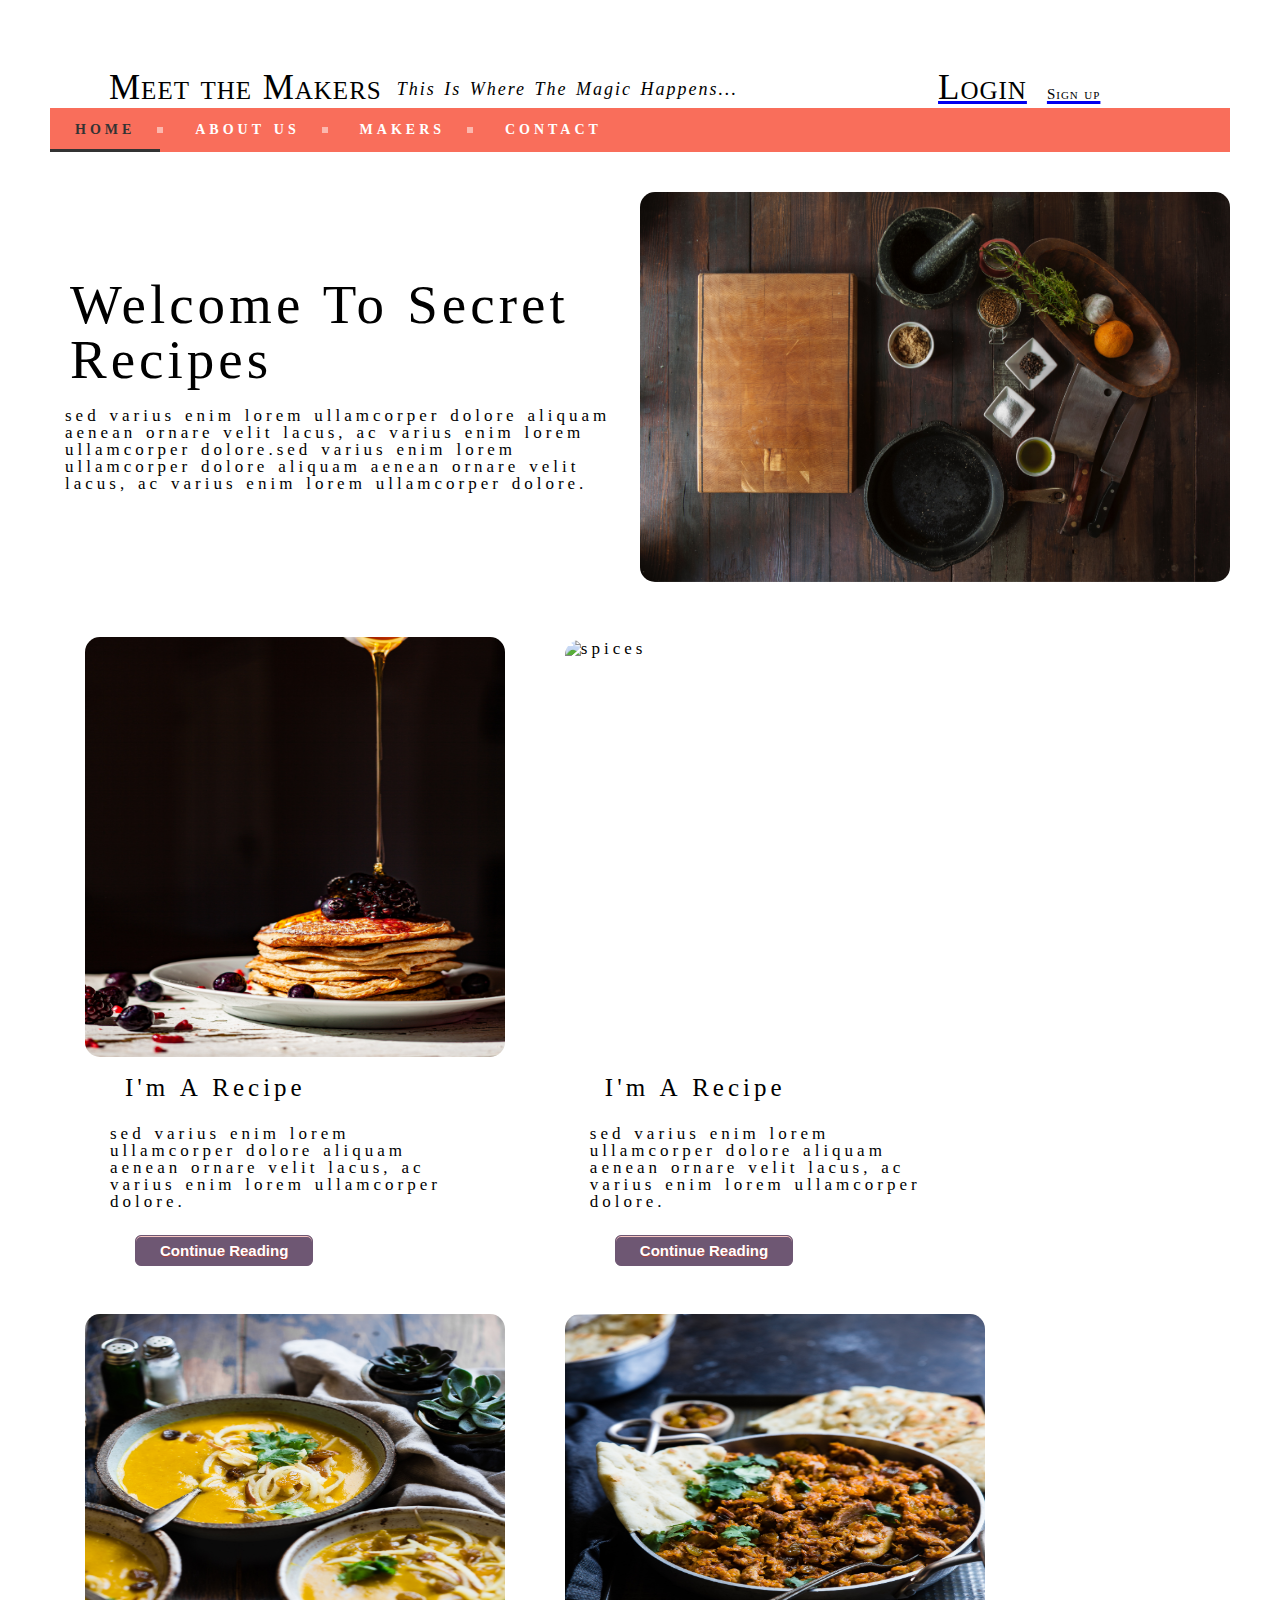
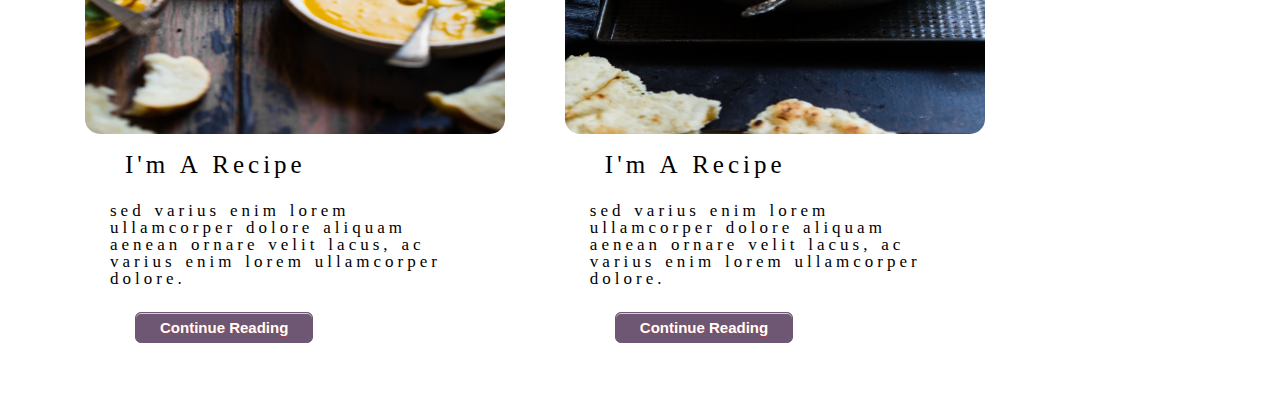
==== makers.html @ f81a6007 "finished building out home page, added makers.html page and figured out how to add different classes" ====
<!doctype html>

<html lang="en">
    
    <head>
        <title>Secret Cookbook Project 3</title>
        <meta charset="utf-8" />
		<meta name="viewport" content="width=device-width, initial-scale=1, user-scalable=no" />
        <link rel="stylesheet" href="css/index.css">
    </head>


<body>
    <header class="header">
        <h2>Meet the Makers</h2>
        <h4>This is where the magic happens...</h4>
        <a href="https://secretfamilyrecipes03.netlify.com/login"><span class="login">Login</span></a><a href="https://secretfamilyrecipes03.netlify.com/register"><span id="signup">Sign up</span></a>
    </header>
    <section class="socialmedialinks"></section>
    <section>
        <div id='cssmenu'>
            <ul>
               <li class='active'><a href='#'><span>Home</span></a></li>
               <li><a href='#'><span>About us</span></a></li>
               <li><a href='#'><span>Makers</span></a></li>
               <li class='last'><a href='#'><span>Contact</span></a></li>
            </ul>
            </div>
    </section>
    <section class="introduction">
        <div class="intro">
            <h1>Welcome to Secret Recipes</h1>
            <p>Sed varius enim lorem ullamcorper dolore aliquam aenean ornare velit lacus, ac varius enim lorem ullamcorper dolore.Sed varius enim lorem ullamcorper dolore aliquam aenean ornare velit lacus, ac varius enim lorem ullamcorper dolore.</p>
        </div>
        <img id="mainimg" src="img/cuttingboard.jpg" alt="">
    </section>
    <section class="mainsection">
        <div id = "recipe">
            <img src="img/pancakes.jpg" alt="pancakes">
            <h2>I'm a Recipe</h2>
            <p>Sed varius enim lorem ullamcorper dolore aliquam aenean ornare velit lacus, ac varius enim lorem ullamcorper dolore.</p>
            <a href="#" class ="myButton"><button>Continue Reading</button></a>
        </div>
        <div id = "recipe">
            <img src="img/Spices.jpg" alt="spices">
            <h2>I'm a Recipe</h2>
            <p>Sed varius enim lorem ullamcorper dolore aliquam aenean ornare velit lacus, ac varius enim lorem ullamcorper dolore.</p>
            <a href="#" class ="myButton"><button>Continue Reading</button></a>
        </div>
        <div id = "recipe">
            <img src="img/soup.jpg" alt="soup">
            <h2>I'm a Recipe</h2>
            <p>Sed varius enim lorem ullamcorper dolore aliquam aenean ornare velit lacus, ac varius enim lorem ullamcorper dolore.</p>
            <a href="#" class ="myButton"><button>Continue Reading</button></a>
        </div>
        <div id = "recipe">
            <img src="img/nan.jpg" alt="yummy curry">
            <h2>I'm a Recipe</h2>
            <p>Sed varius enim lorem ullamcorper dolore aliquam aenean ornare velit lacus, ac varius enim lorem ullamcorper dolore.</p>
            <a href="#" class ="myButton"><button>Continue Reading</button></a>
        </div>
    </section>
</body>
---- css/index.css ----
/* http://meyerweb.com/eric/tools/css/reset/ 
   v2.0 | 20110126
   License: none (public domain)
*/
html,
body,
div,
span,
applet,
object,
iframe,
h1,
h2,
h3,
h4,
h5,
h6,
p,
blockquote,
pre,
a,
abbr,
acronym,
address,
big,
cite,
code,
del,
dfn,
em,
img,
ins,
kbd,
q,
s,
samp,
small,
strike,
strong,
sub,
sup,
tt,
var,
b,
u,
i,
center,
dl,
dt,
dd,
ol,
ul,
li,
fieldset,
form,
label,
legend,
table,
caption,
tbody,
tfoot,
thead,
tr,
th,
td,
article,
aside,
canvas,
details,
embed,
figure,
figcaption,
footer,
header,
hgroup,
menu,
nav,
output,
ruby,
section,
summary,
time,
mark,
audio,
video {
  margin: 0;
  padding: 0;
  border: 0;
  font-size: 100%;
  font: inherit;
  vertical-align: baseline;
}
/* HTML5 display-role reset for older browsers */
article,
aside,
details,
figcaption,
figure,
footer,
header,
hgroup,
menu,
nav,
section {
  display: block;
}
body {
  line-height: 1;
}
ol,
ul {
  list-style: none;
}
blockquote,
q {
  quotes: none;
}
blockquote:before,
blockquote:after,
q:before,
q:after {
  content: '';
  content: none;
}
table {
  border-collapse: collapse;
  border-spacing: 0;
}
* {
  box-sizing: border-box;
}
body {
  margin-left: 50px;
  margin-right: 50px;
  margin-top: 20px;
  margin-bottom: 80px;
  font-family: Georgia, serif;
  font-size: 17px;
  letter-spacing: 4px;
  word-spacing: 1.6px;
  color: #000000;
  font-weight: 400;
  text-decoration: none;
  font-style: normal;
  font-variant: normal;
  text-transform: lowercase;
}
img {
  height: 100%;
  width: 100%;
  border-radius: 15px;
  display: inline-block;
  margin-top: 40px;
}
.introduction {
  display: inline-flex;
  align-items: center;
}
.introduction p {
  padding-top: 20px;
}
.introduction #mainimg {
  height: 50%;
  width: 50%;
  display: inline-block;
}
.introduction .intro h1 {
  padding-left: 20px;
  padding-top: 50px;
  text-transform: capitalize;
  font-size: 55px;
}
@media screen and (max-width: 768px) {
  .introduction {
    float: none;
    display: block;
    font-size: 13px;
  }
  .introduction #mainimg {
    height: 240px;
    width: 240px;
    margin-left: 15px;
  }
}
h1 {
  font-size: 20px;
}
p {
  padding: 15px;
  padding-top: 10px;
  display: inline-block;
  text-align: left;
}
.mainsection div {
  margin-left: 20px;
  padding: 15px;
  display: inline-block;
  flex-direction: row;
  flex-wrap: nowrap;
  align-items: stretch;
  align-content: stretch;
  height: 450px;
  width: 450px;
}
.mainsection div h2 {
  padding: 15px;
  margin-left: 25px;
  padding-bottom: 0px;
  text-align: left;
  font-size: 25px;
  text-transform: capitalize;
}
.mainsection div p {
  padding: 25px;
}
.mainsection button {
  margin-left: 50px;
  box-shadow: inset 0px 1px 0px 0px #f7c5c0;
  background: linear-gradient(to bottom, #6e5773 5%, #6e5773 100%);
  background-color: #6e5773;
  border-radius: 6px;
  border: 1px solid #6e5773;
  display: inline-block;
  cursor: pointer;
  color: #ffffff;
  font-family: Arial;
  font-size: 15px;
  font-weight: bold;
  padding: 6px 24px;
  text-decoration: none;
  text-shadow: 0px 1px 0px #b23e35;
}
.mainsection button:hover {
  background: linear-gradient(to bottom, #e4685d 5%, #fc8d83 100%);
  background-color: #e4685d;
}
.mainsection button:active {
  position: relative;
  top: 1px;
}
#subheader .links {
  text-align: right;
  background: blue;
}
nav.links {
  cursor: default;
  list-style: none;
  padding-left: 0;
}
nav.links li {
  display: inline-block;
  padding: 0 1em 0 0;
}
nav.links li:last-child {
  padding-right: 0;
}
nav.links li .links {
  color: inherit;
}
nav.links li.links:before {
  font-size: 1.25em;
}
#cssmenu {
  background: #f96e5b;
  width: auto;
}
#cssmenu ul {
  list-style: none;
  margin: 0;
  padding: 0;
  line-height: 1;
  display: block;
  zoom: 1;
  justify-content: space-evenly;
}
#cssmenu ul:after {
  content: " ";
  display: block;
  font-size: 0;
  height: 0;
  clear: both;
  visibility: hidden;
}
#cssmenu ul li {
  display: inline-block;
  padding: 0;
  margin: 0;
}
#cssmenu.align-right ul li {
  float: right;
}
#cssmenu.align-center ul {
  text-align: center;
}
#cssmenu ul li a {
  color: #ffffff;
  text-decoration: none;
  display: block;
  padding: 15px 25px;
  font-family: Georgia, serif;
  font-weight: 700;
  text-transform: uppercase;
  font-size: 14px;
  position: relative;
  -webkit-transition: color 0.25s;
  -moz-transition: color 0.25s;
  -ms-transition: color 0.25s;
  -o-transition: color 0.25s;
  transition: color 0.25s;
}
#cssmenu ul li a:hover {
  color: #333333;
}
#cssmenu ul li a:hover:before {
  width: 100%;
}
#cssmenu ul li a:after {
  content: "";
  display: block;
  position: absolute;
  right: -3px;
  top: 19px;
  height: 6px;
  width: 6px;
  background: #ffffff;
  opacity: 0.5;
}
#cssmenu ul li a:before {
  content: "";
  display: block;
  position: absolute;
  left: 0;
  bottom: 0;
  height: 3px;
  width: 0;
  background: #333333;
  -webkit-transition: width 0.25s;
  -moz-transition: width 0.25s;
  -ms-transition: width 0.25s;
  -o-transition: width 0.25s;
  transition: width 0.25s;
}
#cssmenu ul li.last > a:after,
#cssmenu ul li:last-child > a:after {
  display: none;
}
#cssmenu ul li.active a {
  color: #333333;
}
#cssmenu ul li.active a:before {
  width: 100%;
}
#cssmenu.align-right li.last > a:after,
#cssmenu.align-right li:last-child > a:after {
  display: block;
}
#cssmenu.align-right li:first-child a:after {
  display: none;
}
@media screen and (max-width: 768px) {
  #cssmenu ul li {
    float: none;
    display: block;
  }
  #cssmenu ul li a {
    width: 100%;
    -moz-box-sizing: border-box;
    -webkit-box-sizing: border-box;
    box-sizing: border-box;
    border-bottom: 1px solid #fb998c;
  }
  #cssmenu ul li.last > a,
  #cssmenu ul li:last-child > a {
    border: 0;
  }
  #cssmenu ul li a:after {
    display: none;
  }
  #cssmenu ul li a:before {
    display: none;
  }
}
header {
  color: #1B1B1B;
  font-size: 20px;
  display: inline-flex;
  font-family: Georgia, serif;
  font-size: 35px;
  letter-spacing: 1px;
  word-spacing: 0.8px;
  color: #000000;
  font-weight: normal;
  text-decoration: none;
  font-style: normal;
  font-variant: small-caps;
  text-transform: none;
  padding-top: 50px;
  width: 100%;
}
header h2 {
  margin-right: 0;
  padding-left: 5%;
}
header h4 {
  margin-left: 15px;
  font-family: "Palatino Linotype", "Book Antiqua", Palatino, serif;
  font-size: 18px;
  letter-spacing: 2px;
  word-spacing: 2px;
  color: #000000;
  font-weight: normal;
  text-decoration: none;
  font-style: italic;
  font-variant: normal;
  text-transform: capitalize;
  line-height: inherit;
  padding-top: 10px;
  padding-bottom: 10px;
}
header .login {
  padding-left: 200px;
  color: #000000;
  text-decoration: none;
}
header #signup {
  font-size: 15px;
  padding-left: 20px;
  color: #000000;
}
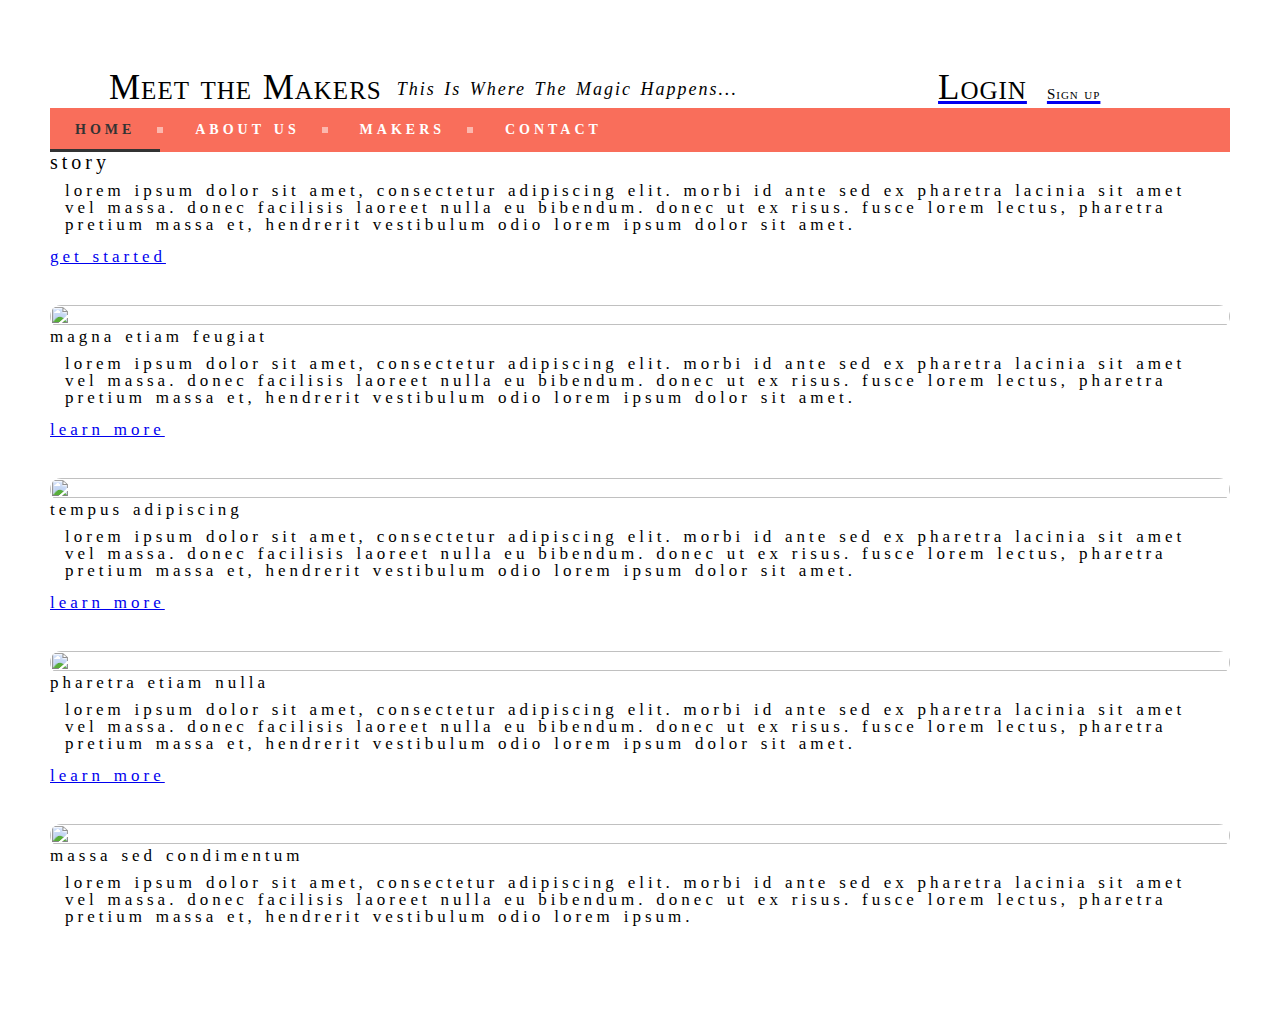
==== commit 1fb2c1c9: "set up makers.html page, basic structure for each spotlight." ====
--- a/makers.html
+++ b/makers.html
@@ -11,6 +11,7 @@
 
 
 <body>
+    <!-- header + navigation bar -->
     <header class="header">
         <h2>Meet the Makers</h2>
         <h4>This is where the magic happens...</h4>
@@ -20,44 +21,81 @@
     <section>
         <div id='cssmenu'>
             <ul>
-               <li class='active'><a href='#'><span>Home</span></a></li>
+               <li class='active'><a href='index.html'><span>Home</span></a></li>
                <li><a href='#'><span>About us</span></a></li>
                <li><a href='#'><span>Makers</span></a></li>
                <li class='last'><a href='#'><span>Contact</span></a></li>
             </ul>
             </div>
     </section>
-    <section class="introduction">
-        <div class="intro">
-            <h1>Welcome to Secret Recipes</h1>
-            <p>Sed varius enim lorem ullamcorper dolore aliquam aenean ornare velit lacus, ac varius enim lorem ullamcorper dolore.Sed varius enim lorem ullamcorper dolore aliquam aenean ornare velit lacus, ac varius enim lorem ullamcorper dolore.</p>
-        </div>
-        <img id="mainimg" src="img/cuttingboard.jpg" alt="">
-    </section>
-    <section class="mainsection">
-        <div id = "recipe">
-            <img src="img/pancakes.jpg" alt="pancakes">
-            <h2>I'm a Recipe</h2>
-            <p>Sed varius enim lorem ullamcorper dolore aliquam aenean ornare velit lacus, ac varius enim lorem ullamcorper dolore.</p>
-            <a href="#" class ="myButton"><button>Continue Reading</button></a>
-        </div>
-        <div id = "recipe">
-            <img src="img/Spices.jpg" alt="spices">
-            <h2>I'm a Recipe</h2>
-            <p>Sed varius enim lorem ullamcorper dolore aliquam aenean ornare velit lacus, ac varius enim lorem ullamcorper dolore.</p>
-            <a href="#" class ="myButton"><button>Continue Reading</button></a>
-        </div>
-        <div id = "recipe">
-            <img src="img/soup.jpg" alt="soup">
-            <h2>I'm a Recipe</h2>
-            <p>Sed varius enim lorem ullamcorper dolore aliquam aenean ornare velit lacus, ac varius enim lorem ullamcorper dolore.</p>
-            <a href="#" class ="myButton"><button>Continue Reading</button></a>
-        </div>
-        <div id = "recipe">
-            <img src="img/nan.jpg" alt="yummy curry">
-            <h2>I'm a Recipe</h2>
-            <p>Sed varius enim lorem ullamcorper dolore aliquam aenean ornare velit lacus, ac varius enim lorem ullamcorper dolore.</p>
-            <a href="#" class ="myButton"><button>Continue Reading</button></a>
-        </div>
-    </section>
+    <!-- Wrapper for 'makers' all new content -->
+    <div id="wrapper" class="divided">
+
+        <!-- One -->
+            <section class="banner style1 orient-left content-align-left image-position-right fullscreen onload-image-fade-in onload-content-fade-right">
+                <div class="content">
+                    <h1>Story</h1>
+                    <p class="makers-intro">Lorem ipsum dolor sit amet, consectetur adipiscing elit. Morbi id ante sed ex pharetra lacinia sit amet vel massa. Donec facilisis laoreet nulla eu bibendum. Donec ut ex risus. Fusce lorem lectus, pharetra pretium massa et, hendrerit vestibulum odio lorem ipsum dolor sit amet.</p>
+                    <ul class="actions stacked">
+                        <li><a href="#first" class="button big wide smooth-scroll-middle">Get Started</a></li>
+                    </ul>
+                </div>
+                <div class="image">
+                    <img src="images/banner.jpg" alt="" />
+                </div>
+            </section>
+
+        <!-- Two -->
+            <section class="spotlight style1 orient-right content-align-left image-position-center onscroll-image-fade-in" id="first">
+                <div class="content">
+                    <h2>Magna etiam feugiat</h2>
+                    <p>Lorem ipsum dolor sit amet, consectetur adipiscing elit. Morbi id ante sed ex pharetra lacinia sit amet vel massa. Donec facilisis laoreet nulla eu bibendum. Donec ut ex risus. Fusce lorem lectus, pharetra pretium massa et, hendrerit vestibulum odio lorem ipsum dolor sit amet.</p>
+                    <ul class="actions stacked">
+                        <li><a href="#" class="button">Learn More</a></li>
+                    </ul>
+                </div>
+                <div class="image">
+                    <img src="images/spotlight01.jpg" alt="" />
+                </div>
+            </section>
+
+        <!-- Three -->
+            <section class="spotlight style1 orient-left content-align-left image-position-center onscroll-image-fade-in">
+                <div class="content">
+                    <h2>Tempus adipiscing</h2>
+                    <p>Lorem ipsum dolor sit amet, consectetur adipiscing elit. Morbi id ante sed ex pharetra lacinia sit amet vel massa. Donec facilisis laoreet nulla eu bibendum. Donec ut ex risus. Fusce lorem lectus, pharetra pretium massa et, hendrerit vestibulum odio lorem ipsum dolor sit amet.</p>
+                    <ul class="actions stacked">
+                        <li><a href="#" class="button">Learn More</a></li>
+                    </ul>
+                </div>
+                <div class="image">
+                    <img src="images/spotlight02.jpg" alt="" />
+                </div>
+            </section>
+
+        <!-- Four -->
+            <section class="spotlight style1 orient-right content-align-left image-position-center onscroll-image-fade-in">
+                <div class="content">
+                    <h2>Pharetra etiam nulla</h2>
+                    <p>Lorem ipsum dolor sit amet, consectetur adipiscing elit. Morbi id ante sed ex pharetra lacinia sit amet vel massa. Donec facilisis laoreet nulla eu bibendum. Donec ut ex risus. Fusce lorem lectus, pharetra pretium massa et, hendrerit vestibulum odio lorem ipsum dolor sit amet.</p>
+                    <ul class="actions stacked">
+                        <li><a href="#" class="button">Learn More</a></li>
+                    </ul>
+                </div>
+                <div class="image">
+                    <img src="images/spotlight03.jpg" alt="" />
+                </div>
+            </section>
+
+        <!-- Five -->
+            <section class="wrapper style1 align-center">
+                <div class="inner">
+                    <h2>Massa sed condimentum</h2>
+                    <p>Lorem ipsum dolor sit amet, consectetur adipiscing elit. Morbi id ante sed ex pharetra lacinia sit amet vel massa. Donec facilisis laoreet nulla eu bibendum. Donec ut ex risus. Fusce lorem lectus, pharetra pretium massa et, hendrerit vestibulum odio lorem ipsum.</p>
+                </div>
+    </div> <!-- End of Wrapper -->
+
+
+
+
 </body>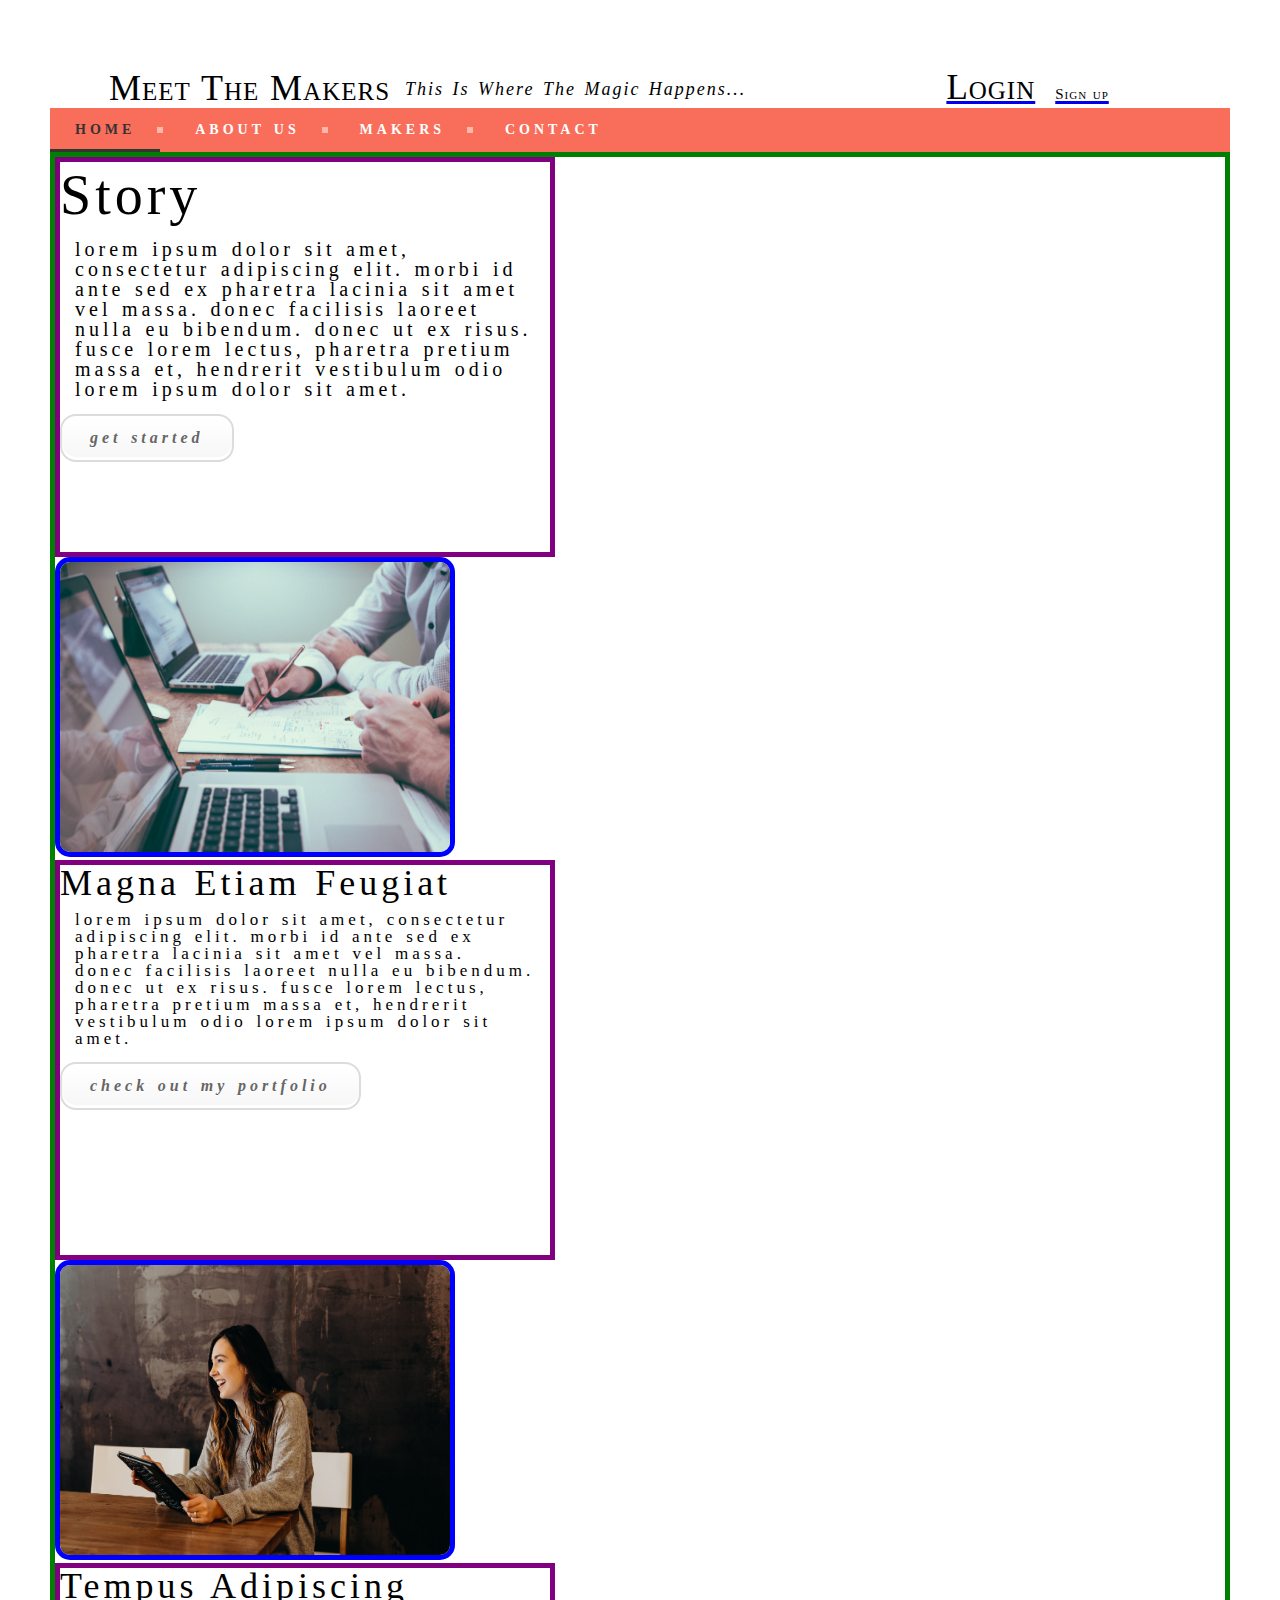
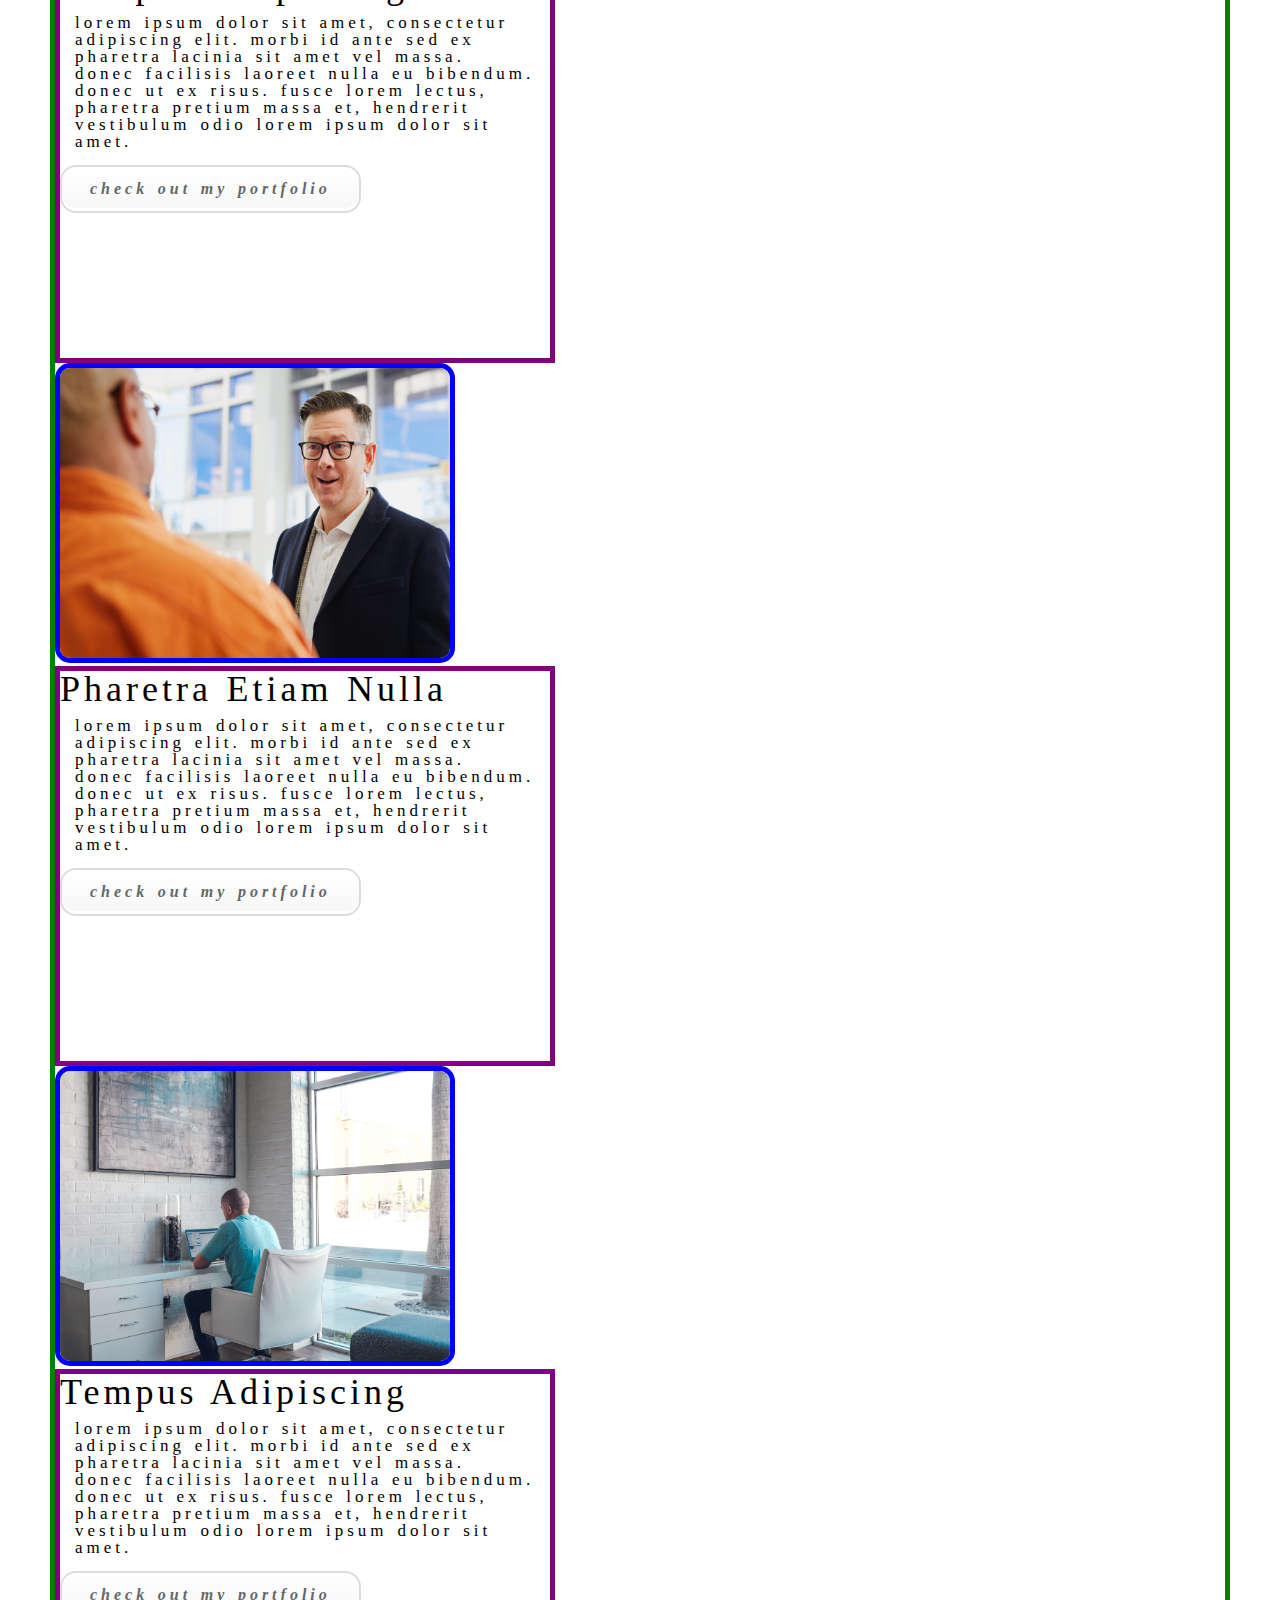
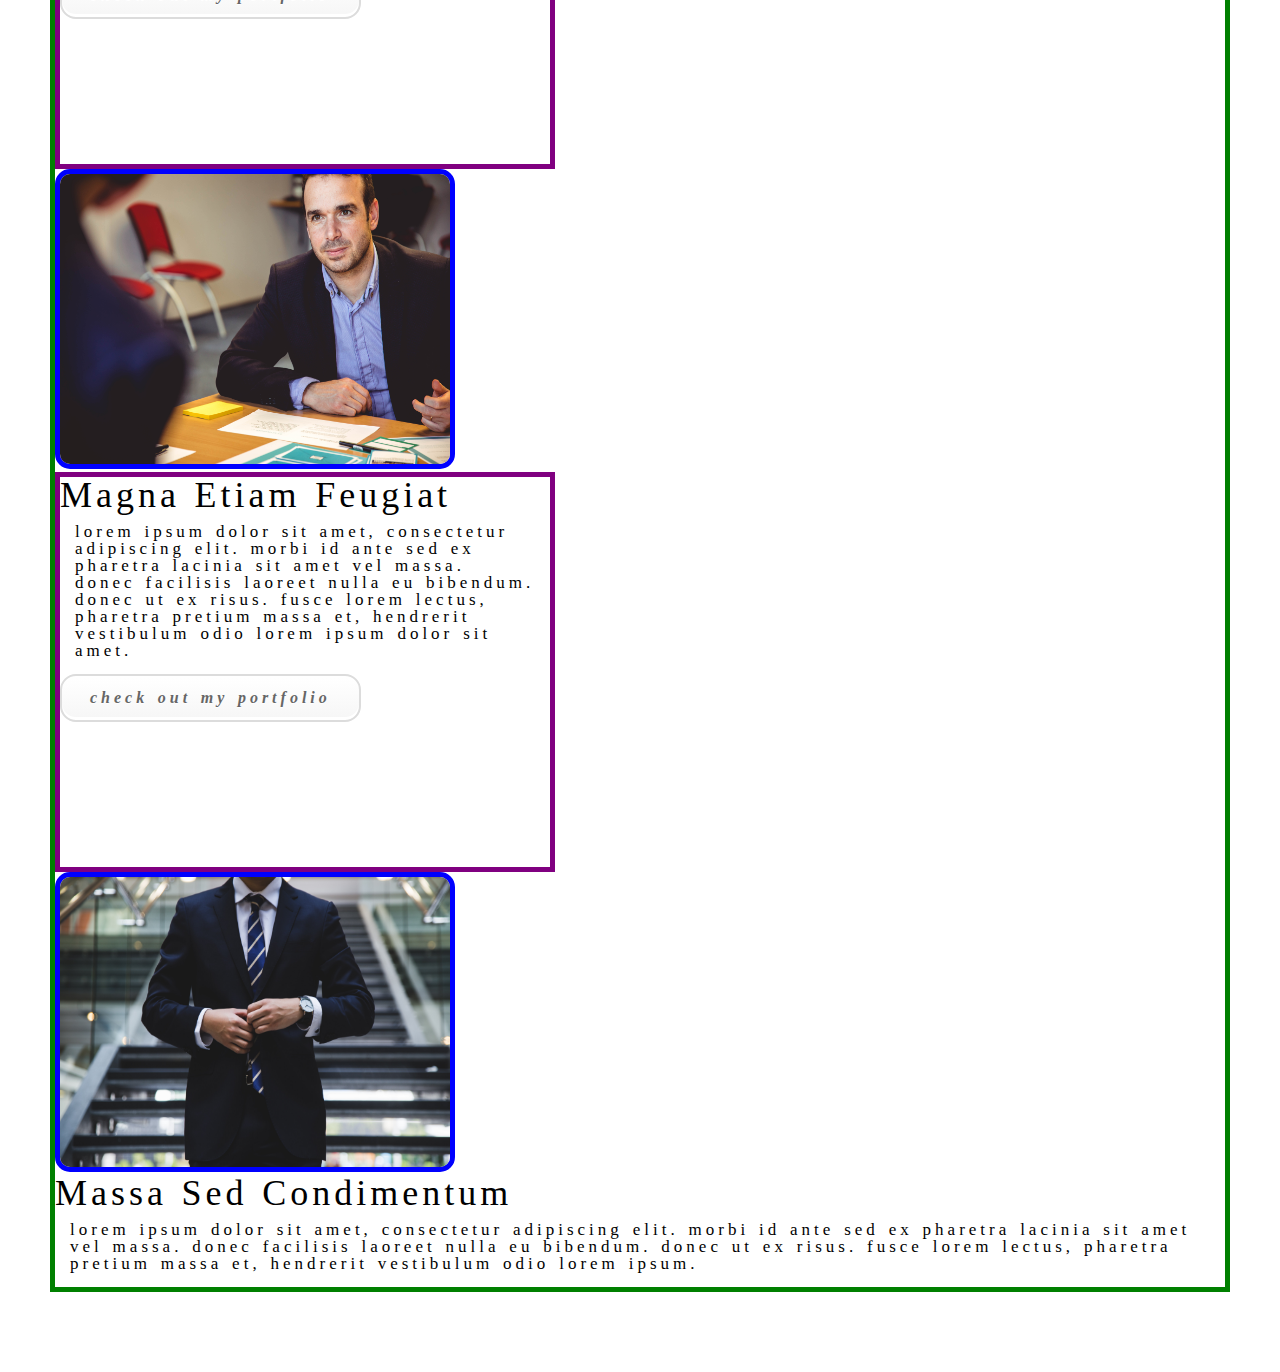
==== commit e26b713b: "added images and customized button." ====
--- a/makers.html
+++ b/makers.html
@@ -35,13 +35,13 @@
             <section class="banner style1 orient-left content-align-left image-position-right fullscreen onload-image-fade-in onload-content-fade-right">
                 <div class="content">
                     <h1>Story</h1>
-                    <p class="makers-intro">Lorem ipsum dolor sit amet, consectetur adipiscing elit. Morbi id ante sed ex pharetra lacinia sit amet vel massa. Donec facilisis laoreet nulla eu bibendum. Donec ut ex risus. Fusce lorem lectus, pharetra pretium massa et, hendrerit vestibulum odio lorem ipsum dolor sit amet.</p>
+                    <p class="major">Lorem ipsum dolor sit amet, consectetur adipiscing elit. Morbi id ante sed ex pharetra lacinia sit amet vel massa. Donec facilisis laoreet nulla eu bibendum. Donec ut ex risus. Fusce lorem lectus, pharetra pretium massa et, hendrerit vestibulum odio lorem ipsum dolor sit amet.</p>
                     <ul class="actions stacked">
-                        <li><a href="#first" class="button big wide smooth-scroll-middle">Get Started</a></li>
+                        <li><a href="#first" class="makersbutton">Get Started</a></li>
                     </ul>
                 </div>
                 <div class="image">
-                    <img src="images/banner.jpg" alt="" />
+                    <img src="img/helloquence-5fNmWej4tAA-unsplash.jpg" alt="" />
                 </div>
             </section>
 
@@ -51,11 +51,11 @@
                     <h2>Magna etiam feugiat</h2>
                     <p>Lorem ipsum dolor sit amet, consectetur adipiscing elit. Morbi id ante sed ex pharetra lacinia sit amet vel massa. Donec facilisis laoreet nulla eu bibendum. Donec ut ex risus. Fusce lorem lectus, pharetra pretium massa et, hendrerit vestibulum odio lorem ipsum dolor sit amet.</p>
                     <ul class="actions stacked">
-                        <li><a href="#" class="button">Learn More</a></li>
+                        <li><a href="#" class="makersbutton">Check Out My Portfolio</a></li>
                     </ul>
                 </div>
                 <div class="image">
-                    <img src="images/spotlight01.jpg" alt="" />
+                    <img src="img/brooke-cagle-JBwcenOuRCg-unsplash.jpg" alt="" />
                 </div>
             </section>
 
@@ -65,11 +65,11 @@
                     <h2>Tempus adipiscing</h2>
                     <p>Lorem ipsum dolor sit amet, consectetur adipiscing elit. Morbi id ante sed ex pharetra lacinia sit amet vel massa. Donec facilisis laoreet nulla eu bibendum. Donec ut ex risus. Fusce lorem lectus, pharetra pretium massa et, hendrerit vestibulum odio lorem ipsum dolor sit amet.</p>
                     <ul class="actions stacked">
-                        <li><a href="#" class="button">Learn More</a></li>
+                        <li><a href="#" class="makersbutton">Check Out My Portfolio</a></li>
                     </ul>
                 </div>
                 <div class="image">
-                    <img src="images/spotlight02.jpg" alt="" />
+                    <img src="img/linkedin-sales-navigator-Xo65s4yhRSo-unsplash.jpg" alt="" />
                 </div>
             </section>
 
@@ -79,20 +79,49 @@
                     <h2>Pharetra etiam nulla</h2>
                     <p>Lorem ipsum dolor sit amet, consectetur adipiscing elit. Morbi id ante sed ex pharetra lacinia sit amet vel massa. Donec facilisis laoreet nulla eu bibendum. Donec ut ex risus. Fusce lorem lectus, pharetra pretium massa et, hendrerit vestibulum odio lorem ipsum dolor sit amet.</p>
                     <ul class="actions stacked">
-                        <li><a href="#" class="button">Learn More</a></li>
+                        <li><a href="#" class="makersbutton">Check Out My Portfolio</a></li>
                     </ul>
                 </div>
                 <div class="image">
-                    <img src="images/spotlight03.jpg" alt="" />
+                    <img src="img/neonbrand-I1AtHM9a5RA-unsplash.jpg" alt="" />
                 </div>
             </section>
 
+    <!-- five -->
+        <section class="spotlight style1 orient-left content-align-left image-position-center onscroll-image-fade-in">
+            <div class="content">
+                <h2>Tempus adipiscing</h2>
+                <p>Lorem ipsum dolor sit amet, consectetur adipiscing elit. Morbi id ante sed ex pharetra lacinia sit amet vel massa. Donec facilisis laoreet nulla eu bibendum. Donec ut ex risus. Fusce lorem lectus, pharetra pretium massa et, hendrerit vestibulum odio lorem ipsum dolor sit amet.</p>
+                <ul class="actions stacked">
+                    <li><a href="#" class="makersbutton">Check Out My Portfolio</a></li>
+                </ul>
+            </div>
+            <div class="image">
+                <img src="img/johanna-buguet-u5L8EFY1RT4-unsplash.jpg" alt="" />
+            </div>
+        </section>
+
+        <!-- six-->
+        <section class="spotlight style1 orient-right content-align-left image-position-center onscroll-image-fade-in" id="first">
+            <div class="content">
+                <h2>Magna etiam feugiat</h2>
+                <p>Lorem ipsum dolor sit amet, consectetur adipiscing elit. Morbi id ante sed ex pharetra lacinia sit amet vel massa. Donec facilisis laoreet nulla eu bibendum. Donec ut ex risus. Fusce lorem lectus, pharetra pretium massa et, hendrerit vestibulum odio lorem ipsum dolor sit amet.</p>
+                <ul class="actions stacked">
+                    <li><a href="#" class="makersbutton">Check Out My Portfolio</a></li>
+                </ul>
+            </div>
+            <div class="image">
+                <img src="img/hunters-race-MYbhN8KaaEc-unsplash.jpg" alt="" />
+            </div>
+        </section>
+
+    <!-- Seven -->
         <!-- Five -->
-            <section class="wrapper style1 align-center">
-                <div class="inner">
-                    <h2>Massa sed condimentum</h2>
-                    <p>Lorem ipsum dolor sit amet, consectetur adipiscing elit. Morbi id ante sed ex pharetra lacinia sit amet vel massa. Donec facilisis laoreet nulla eu bibendum. Donec ut ex risus. Fusce lorem lectus, pharetra pretium massa et, hendrerit vestibulum odio lorem ipsum.</p>
-                </div>
+					<section class="wrapper style1 align-center">
+						<div class="inner">
+							<h2>Massa sed condimentum</h2>
+							<p>Lorem ipsum dolor sit amet, consectetur adipiscing elit. Morbi id ante sed ex pharetra lacinia sit amet vel massa. Donec facilisis laoreet nulla eu bibendum. Donec ut ex risus. Fusce lorem lectus, pharetra pretium massa et, hendrerit vestibulum odio lorem ipsum.</p>
+						</div>
     </div> <!-- End of Wrapper -->
 
 
--- a/css/index.css
+++ b/css/index.css
@@ -186,9 +186,9 @@
   font-size: 20px;
 }
 p {
+  display: inline-block;
   padding: 15px;
   padding-top: 10px;
-  display: inline-block;
   text-align: left;
 }
 .mainsection div {
@@ -427,3 +427,59 @@
   padding-left: 20px;
   color: #000000;
 }
+#wrapper {
+  margin: 0 auto;
+  border: green 5px solid;
+}
+#wrapper img {
+  display: inline-block;
+  height: 300px;
+  width: 400px;
+  margin: 0px;
+  border: blue solid 5px;
+}
+#wrapper .makersbutton {
+  box-shadow: inset 0px -3px 0px 0px #ffffff;
+  background: linear-gradient(to bottom, #ffffff 5%, #f6f6f6 100%);
+  background-color: #ffffff;
+  border-radius: 16px;
+  border: 2px solid #dcdcdc;
+  display: inline-block;
+  cursor: pointer;
+  color: #666666;
+  font-family: Georgia;
+  font-size: 16px;
+  font-weight: bold;
+  font-style: italic;
+  padding: 14px 28px;
+  text-decoration: none;
+  text-shadow: 0px 1px 0px #ffffff;
+}
+#wrapper .makersbutton:hover {
+  background: linear-gradient(to bottom, #f6f6f6 5%, #ffffff 100%);
+  background-color: #f6f6f6;
+}
+#wrapper .makersbutton:active {
+  position: relative;
+  top: 1px;
+}
+#wrapper .content {
+  display: inline-block;
+  height: 400px;
+  width: 500px;
+  margin: 0px;
+  border: purple solid 5px;
+}
+h1 {
+  font-size: 3.5rem;
+  line-height: 1.2;
+  text-transform: capitalize;
+}
+h2 {
+  font-size: 2.25rem;
+  text-transform: capitalize;
+}
+#wrapper .major {
+  font-size: 1.25rem;
+  display: red solid 5px;
+}
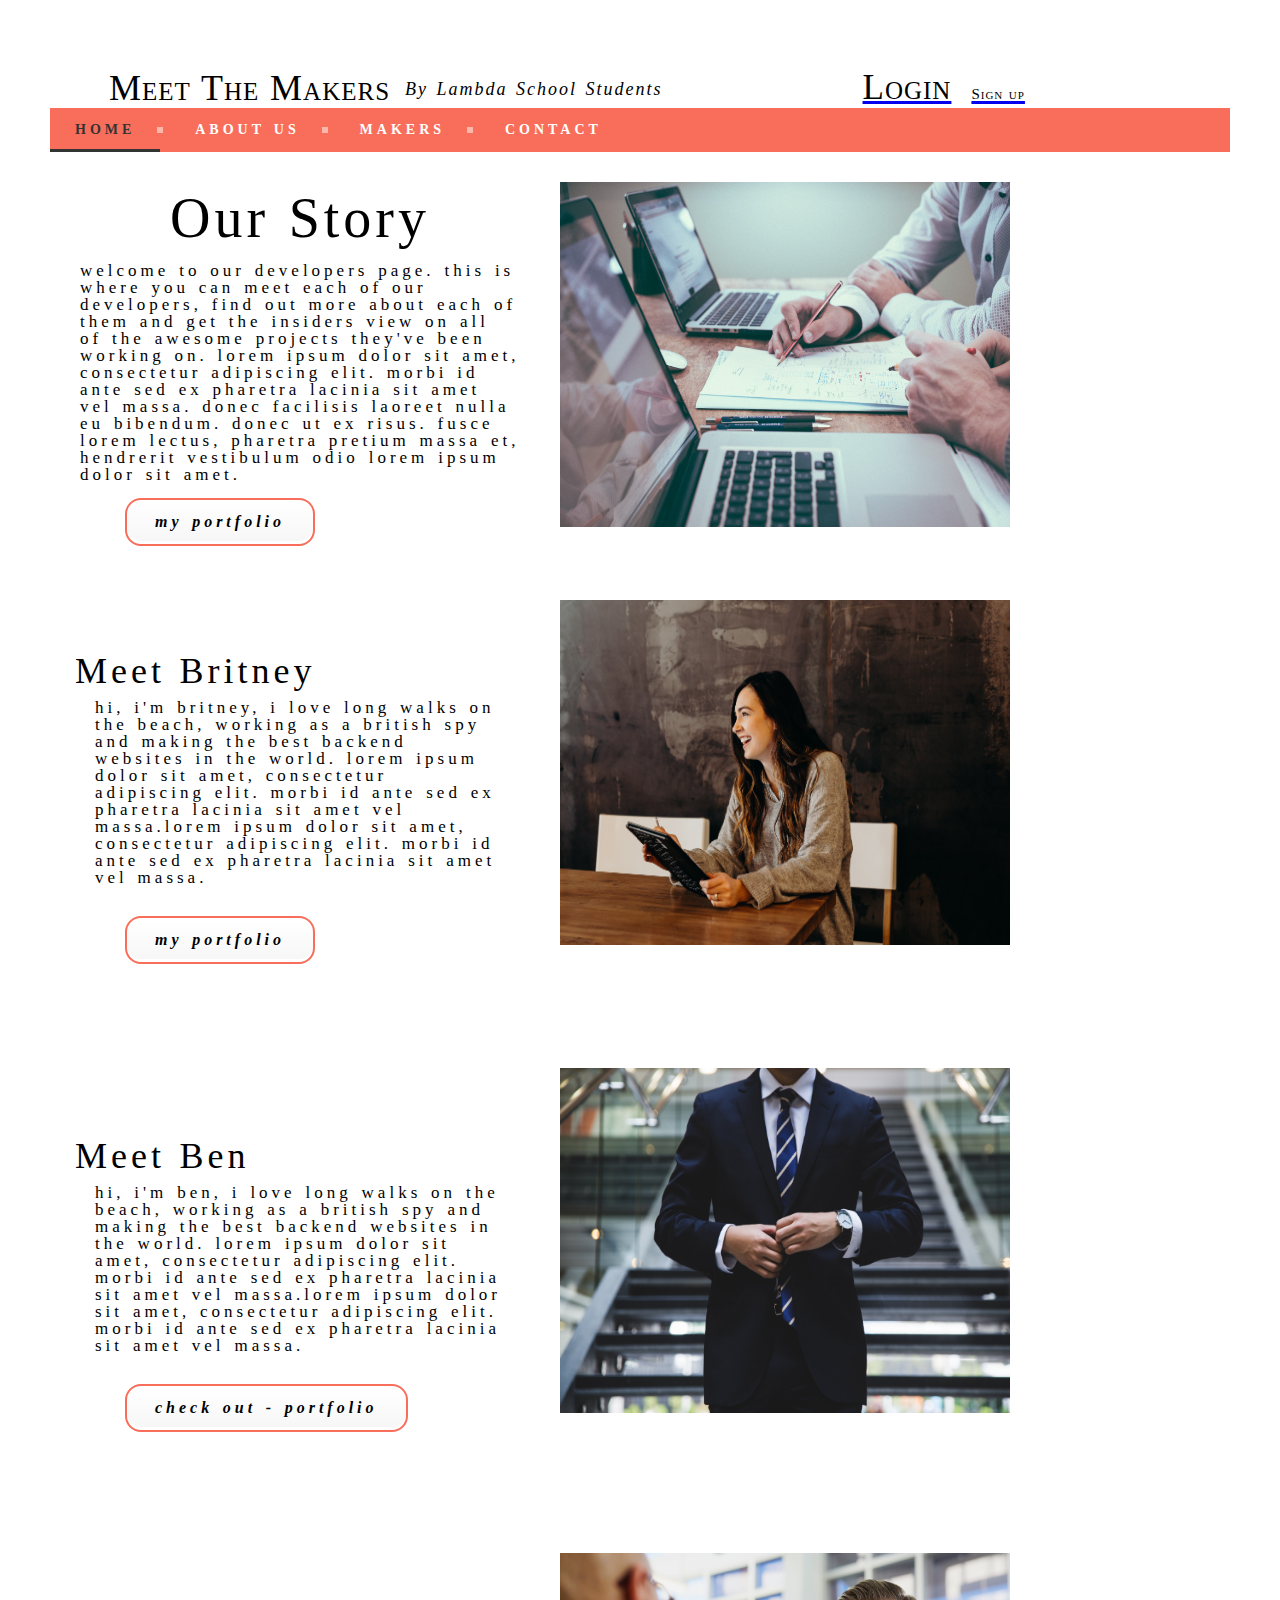
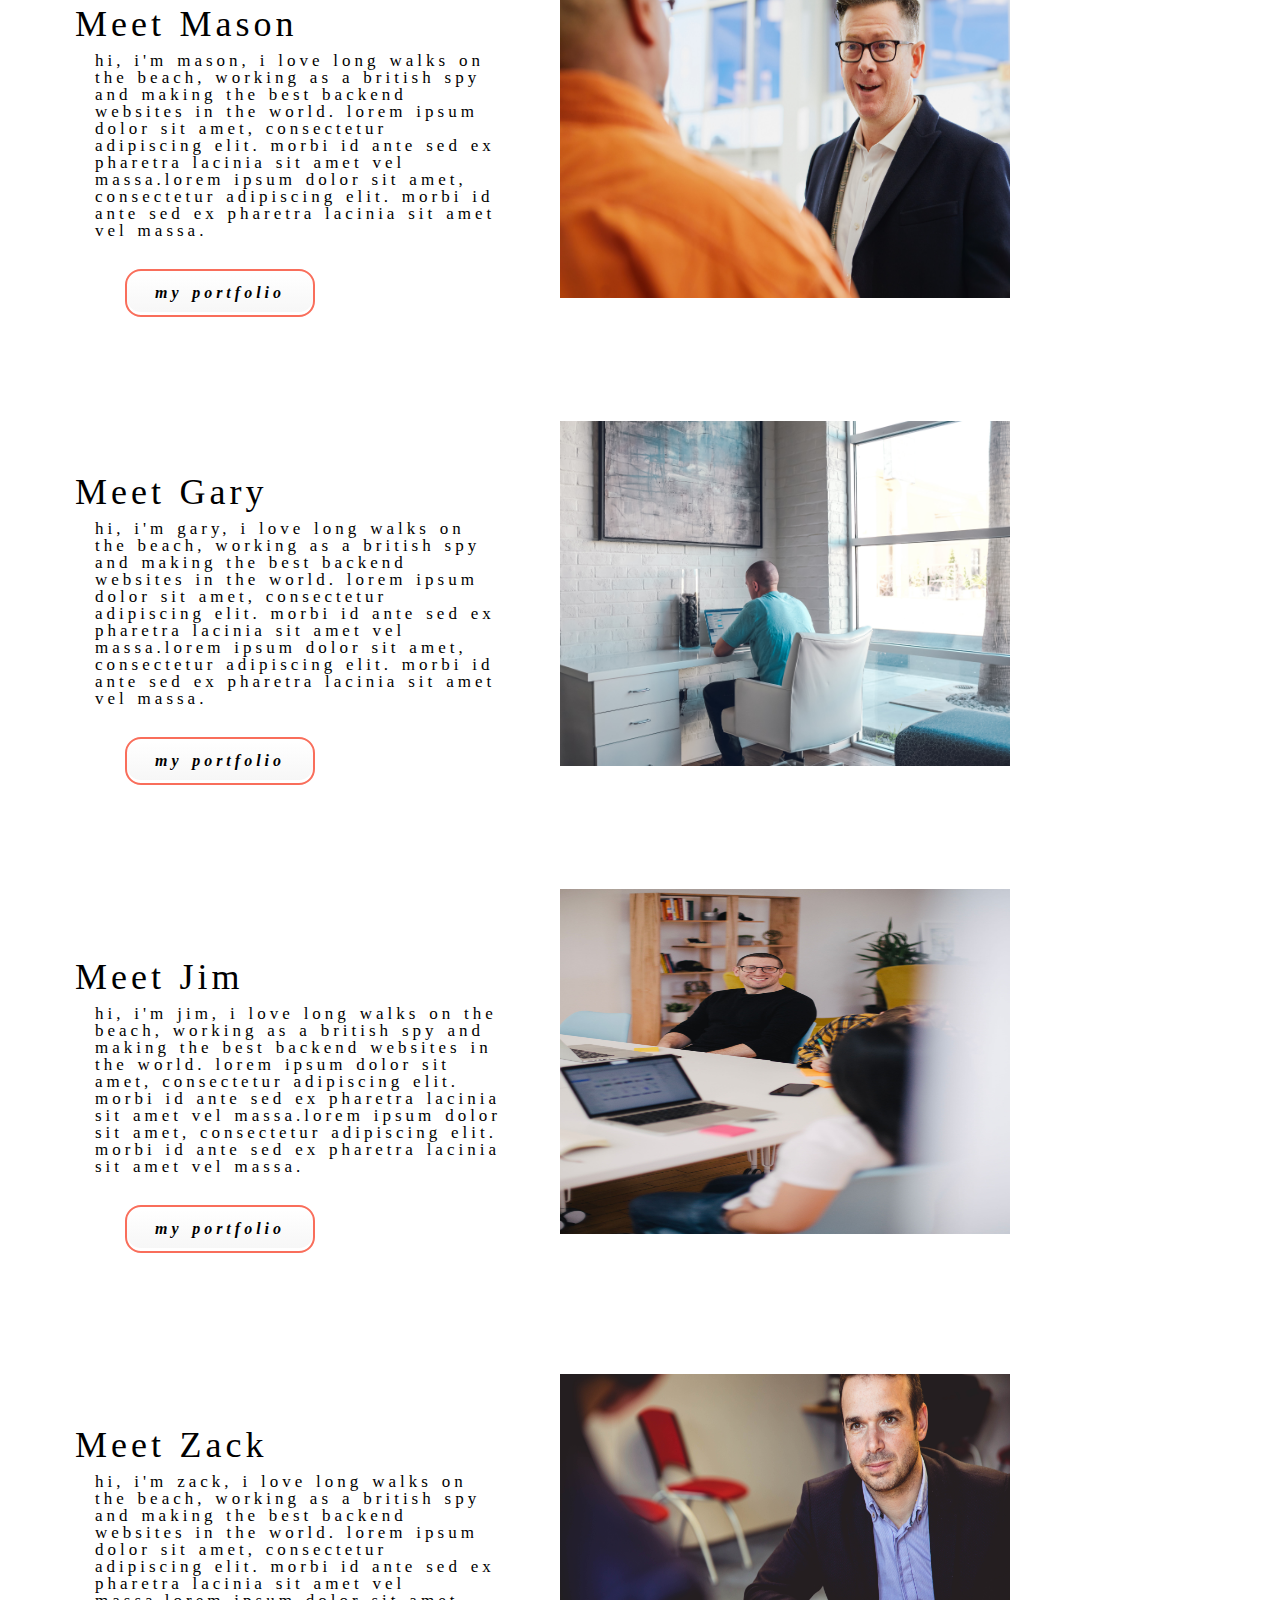
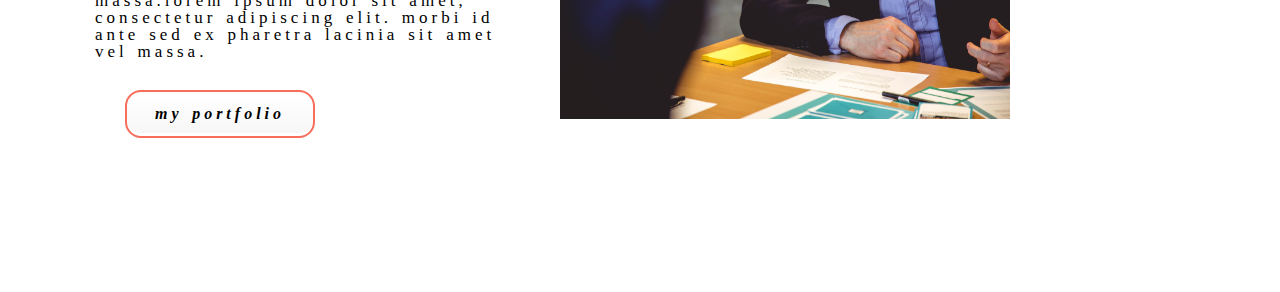
==== commit e5c48fe4: "Finished building out basic makers-styles.less for makers.html. I still want to swap every other pic" ====
--- a/makers.html
+++ b/makers.html
@@ -14,7 +14,7 @@
     <!-- header + navigation bar -->
     <header class="header">
         <h2>Meet the Makers</h2>
-        <h4>This is where the magic happens...</h4>
+        <h4>By Lambda School Students</h4>
         <a href="https://secretfamilyrecipes03.netlify.com/login"><span class="login">Login</span></a><a href="https://secretfamilyrecipes03.netlify.com/register"><span id="signup">Sign up</span></a>
     </header>
     <section class="socialmedialinks"></section>
@@ -28,103 +28,70 @@
             </ul>
             </div>
     </section>
-    <!-- Wrapper for 'makers' all new content -->
-    <div id="wrapper" class="divided">
-
-        <!-- One -->
-            <section class="banner style1 orient-left content-align-left image-position-right fullscreen onload-image-fade-in onload-content-fade-right">
-                <div class="content">
-                    <h1>Story</h1>
-                    <p class="major">Lorem ipsum dolor sit amet, consectetur adipiscing elit. Morbi id ante sed ex pharetra lacinia sit amet vel massa. Donec facilisis laoreet nulla eu bibendum. Donec ut ex risus. Fusce lorem lectus, pharetra pretium massa et, hendrerit vestibulum odio lorem ipsum dolor sit amet.</p>
-                    <ul class="actions stacked">
-                        <li><a href="#first" class="makersbutton">Get Started</a></li>
-                    </ul>
-                </div>
-                <div class="image">
-                    <img src="img/helloquence-5fNmWej4tAA-unsplash.jpg" alt="" />
-                </div>
-            </section>
-
-        <!-- Two -->
-            <section class="spotlight style1 orient-right content-align-left image-position-center onscroll-image-fade-in" id="first">
-                <div class="content">
-                    <h2>Magna etiam feugiat</h2>
-                    <p>Lorem ipsum dolor sit amet, consectetur adipiscing elit. Morbi id ante sed ex pharetra lacinia sit amet vel massa. Donec facilisis laoreet nulla eu bibendum. Donec ut ex risus. Fusce lorem lectus, pharetra pretium massa et, hendrerit vestibulum odio lorem ipsum dolor sit amet.</p>
-                    <ul class="actions stacked">
-                        <li><a href="#" class="makersbutton">Check Out My Portfolio</a></li>
-                    </ul>
-                </div>
-                <div class="image">
-                    <img src="img/brooke-cagle-JBwcenOuRCg-unsplash.jpg" alt="" />
-                </div>
-            </section>
-
-        <!-- Three -->
-            <section class="spotlight style1 orient-left content-align-left image-position-center onscroll-image-fade-in">
-                <div class="content">
-                    <h2>Tempus adipiscing</h2>
-                    <p>Lorem ipsum dolor sit amet, consectetur adipiscing elit. Morbi id ante sed ex pharetra lacinia sit amet vel massa. Donec facilisis laoreet nulla eu bibendum. Donec ut ex risus. Fusce lorem lectus, pharetra pretium massa et, hendrerit vestibulum odio lorem ipsum dolor sit amet.</p>
-                    <ul class="actions stacked">
-                        <li><a href="#" class="makersbutton">Check Out My Portfolio</a></li>
-                    </ul>
-                </div>
-                <div class="image">
-                    <img src="img/linkedin-sales-navigator-Xo65s4yhRSo-unsplash.jpg" alt="" />
-                </div>
-            </section>
-
-        <!-- Four -->
-            <section class="spotlight style1 orient-right content-align-left image-position-center onscroll-image-fade-in">
-                <div class="content">
-                    <h2>Pharetra etiam nulla</h2>
-                    <p>Lorem ipsum dolor sit amet, consectetur adipiscing elit. Morbi id ante sed ex pharetra lacinia sit amet vel massa. Donec facilisis laoreet nulla eu bibendum. Donec ut ex risus. Fusce lorem lectus, pharetra pretium massa et, hendrerit vestibulum odio lorem ipsum dolor sit amet.</p>
-                    <ul class="actions stacked">
-                        <li><a href="#" class="makersbutton">Check Out My Portfolio</a></li>
-                    </ul>
-                </div>
-                <div class="image">
-                    <img src="img/neonbrand-I1AtHM9a5RA-unsplash.jpg" alt="" />
-                </div>
-            </section>
-
-    <!-- five -->
-        <section class="spotlight style1 orient-left content-align-left image-position-center onscroll-image-fade-in">
-            <div class="content">
-                <h2>Tempus adipiscing</h2>
-                <p>Lorem ipsum dolor sit amet, consectetur adipiscing elit. Morbi id ante sed ex pharetra lacinia sit amet vel massa. Donec facilisis laoreet nulla eu bibendum. Donec ut ex risus. Fusce lorem lectus, pharetra pretium massa et, hendrerit vestibulum odio lorem ipsum dolor sit amet.</p>
-                <ul class="actions stacked">
-                    <li><a href="#" class="makersbutton">Check Out My Portfolio</a></li>
-                </ul>
+    <!--Introduction of makers -->
+    <div class="maker-page">
+        <div class="makers-intro">
+            <div class="inside-content">
+                <h1>Our story</h1>
+                <p>Welcome to our developers page. This is where you can meet each of our developers, find out more about each of them and get the insiders view on all of the awesome projects they've been working on. Lorem ipsum dolor sit amet, consectetur adipiscing elit. Morbi id ante sed ex pharetra lacinia sit amet vel massa. Donec facilisis laoreet nulla eu bibendum. Donec ut ex risus. Fusce lorem lectus, pharetra pretium massa et, hendrerit vestibulum odio lorem ipsum dolor sit amet.</p>
+                <a href="#" class="makersbutton">My Portfolio</a>
             </div>
-            <div class="image">
-                <img src="img/johanna-buguet-u5L8EFY1RT4-unsplash.jpg" alt="" />
+            <img src="img/helloquence-5fNmWej4tAA-unsplash.jpg" alt="Team image" />
+        </div>
+        <!--One -->
+        <div class="maker-content">
+            <div class="inside-content">
+                <h2>Meet Britney</h2>
+                <p>Hi, I'm Britney, I love long walks on the beach, working as a british spy and making the best backend websites in the world. Lorem ipsum dolor sit amet, consectetur adipiscing elit. Morbi id ante sed ex pharetra lacinia sit amet vel massa.Lorem ipsum dolor sit amet, consectetur adipiscing elit. Morbi id ante sed ex pharetra lacinia sit amet vel massa.</p>
+                <a href="#" class="makersbutton">My Portfolio</a>
             </div>
-        </section>
-
-        <!-- six-->
-        <section class="spotlight style1 orient-right content-align-left image-position-center onscroll-image-fade-in" id="first">
-            <div class="content">
-                <h2>Magna etiam feugiat</h2>
-                <p>Lorem ipsum dolor sit amet, consectetur adipiscing elit. Morbi id ante sed ex pharetra lacinia sit amet vel massa. Donec facilisis laoreet nulla eu bibendum. Donec ut ex risus. Fusce lorem lectus, pharetra pretium massa et, hendrerit vestibulum odio lorem ipsum dolor sit amet.</p>
-                <ul class="actions stacked">
-                    <li><a href="#" class="makersbutton">Check Out My Portfolio</a></li>
-                </ul>
+            <img src="img/brooke-cagle-JBwcenOuRCg-unsplash.jpg" alt="Team image" />
+        </div>
+        <!--Two -->
+        <div class="maker-content">
+            <div class="inside-content">
+                <h2>Meet Ben</h2>
+                <p>Hi, I'm Ben, I love long walks on the beach, working as a british spy and making the best backend websites in the world. Lorem ipsum dolor sit amet, consectetur adipiscing elit. Morbi id ante sed ex pharetra lacinia sit amet vel massa.Lorem ipsum dolor sit amet, consectetur adipiscing elit. Morbi id ante sed ex pharetra lacinia sit amet vel massa.</p>
+                <a href="#" class="makersbutton">Check Out - Portfolio</a>
             </div>
-            <div class="image">
-                <img src="img/hunters-race-MYbhN8KaaEc-unsplash.jpg" alt="" />
+            <img src="img/hunters-race-MYbhN8KaaEc-unsplash.jpg" alt="Team image" />
+        </div>
+        <!--Three-->
+        <div class="maker-content">
+            <div class="inside-content">
+                <h2>Meet Mason</h2>
+                <p>Hi, I'm Mason, I love long walks on the beach, working as a british spy and making the best backend websites in the world. Lorem ipsum dolor sit amet, consectetur adipiscing elit. Morbi id ante sed ex pharetra lacinia sit amet vel massa.Lorem ipsum dolor sit amet, consectetur adipiscing elit. Morbi id ante sed ex pharetra lacinia sit amet vel massa.</p>
+                <a href="#" class="makersbutton">My Portfolio</a>
             </div>
-        </section>
-
-    <!-- Seven -->
-        <!-- Five -->
-					<section class="wrapper style1 align-center">
-						<div class="inner">
-							<h2>Massa sed condimentum</h2>
-							<p>Lorem ipsum dolor sit amet, consectetur adipiscing elit. Morbi id ante sed ex pharetra lacinia sit amet vel massa. Donec facilisis laoreet nulla eu bibendum. Donec ut ex risus. Fusce lorem lectus, pharetra pretium massa et, hendrerit vestibulum odio lorem ipsum.</p>
-						</div>
-    </div> <!-- End of Wrapper -->
-
-
-
+            <img src="img/linkedin-sales-navigator-Xo65s4yhRSo-unsplash.jpg" alt="Team image" />
+        </div>
+        <!--Four -->
+        <div class="maker-content">
+            <div class="inside-content">
+                <h2>Meet Gary</h2>
+                <p>Hi, I'm Gary, I love long walks on the beach, working as a british spy and making the best backend websites in the world. Lorem ipsum dolor sit amet, consectetur adipiscing elit. Morbi id ante sed ex pharetra lacinia sit amet vel massa.Lorem ipsum dolor sit amet, consectetur adipiscing elit. Morbi id ante sed ex pharetra lacinia sit amet vel massa.</p>
+                <a href="#" class="makersbutton">My Portfolio</a>
+            </div>
+            <img src="img/neonbrand-I1AtHM9a5RA-unsplash.jpg" alt="Team image" />
+        </div>
+        <!--Five -->
+        <div class="maker-content">
+            <div class="inside-content">
+                <h2>Meet Jim</h2>
+                <p>Hi, I'm Jim, I love long walks on the beach, working as a british spy and making the best backend websites in the world. Lorem ipsum dolor sit amet, consectetur adipiscing elit. Morbi id ante sed ex pharetra lacinia sit amet vel massa.Lorem ipsum dolor sit amet, consectetur adipiscing elit. Morbi id ante sed ex pharetra lacinia sit amet vel massa.</p>
+                <a href="#" class="makersbutton">My Portfolio</a>
+            </div>
+            <img src="img/you-x-ventures-ZJlfUi5rTDU-unsplash.jpg" alt="Team image" />
+        </div>
+        <!--Six -->
+        <div class="maker-content">
+            <div class="inside-content">
+                <h2>Meet Zack</h2>
+                <p>Hi, I'm Zack, I love long walks on the beach, working as a british spy and making the best backend websites in the world. Lorem ipsum dolor sit amet, consectetur adipiscing elit. Morbi id ante sed ex pharetra lacinia sit amet vel massa.Lorem ipsum dolor sit amet, consectetur adipiscing elit. Morbi id ante sed ex pharetra lacinia sit amet vel massa.</p>
+                <a href="#" class="makersbutton">My Portfolio</a>
+            </div>
+            <img src="img/johanna-buguet-u5L8EFY1RT4-unsplash.jpg" alt="Team image" />
+        </div>
+    </div>
 
 </body>--- a/css/index.css
+++ b/css/index.css
@@ -427,26 +427,15 @@
   padding-left: 20px;
   color: #000000;
 }
-#wrapper {
-  margin: 0 auto;
-  border: green 5px solid;
-}
-#wrapper img {
-  display: inline-block;
-  height: 300px;
-  width: 400px;
-  margin: 0px;
-  border: blue solid 5px;
-}
-#wrapper .makersbutton {
+.maker-page .makersbutton {
   box-shadow: inset 0px -3px 0px 0px #ffffff;
   background: linear-gradient(to bottom, #ffffff 5%, #f6f6f6 100%);
   background-color: #ffffff;
   border-radius: 16px;
-  border: 2px solid #dcdcdc;
+  border: 2px solid #F96E5B;
   display: inline-block;
   cursor: pointer;
-  color: #666666;
+  color: black;
   font-family: Georgia;
   font-size: 16px;
   font-weight: bold;
@@ -454,32 +443,48 @@
   padding: 14px 28px;
   text-decoration: none;
   text-shadow: 0px 1px 0px #ffffff;
-}
-#wrapper .makersbutton:hover {
+  margin-left: 60px;
+}
+.maker-page .makersbutton:hover {
   background: linear-gradient(to bottom, #f6f6f6 5%, #ffffff 100%);
   background-color: #f6f6f6;
 }
-#wrapper .makersbutton:active {
+.maker-page .makersbutton:active {
   position: relative;
   top: 1px;
 }
-#wrapper .content {
+.maker-page img {
+  display: inline-block;
+  height: 375px;
+  width: 450px;
+  margin: 0px;
+  align-items: baseline;
+  border-radius: 0;
+  padding-top: 30px;
+}
+.inside-content {
   display: inline-block;
   height: 400px;
   width: 500px;
   margin: 0px;
-  border: purple solid 5px;
+  padding: 15px;
+  size: 450px;
+}
+.maker-content {
+  vertical-align: text-top;
+}
+.maker-content p {
+  padding: 30px;
+  padding-top: 10px;
 }
 h1 {
   font-size: 3.5rem;
   line-height: 1.2;
   text-transform: capitalize;
+  text-align: center;
 }
 h2 {
   font-size: 2.25rem;
   text-transform: capitalize;
-}
-#wrapper .major {
-  font-size: 1.25rem;
-  display: red solid 5px;
-}
+  padding-left: 10px;
+}
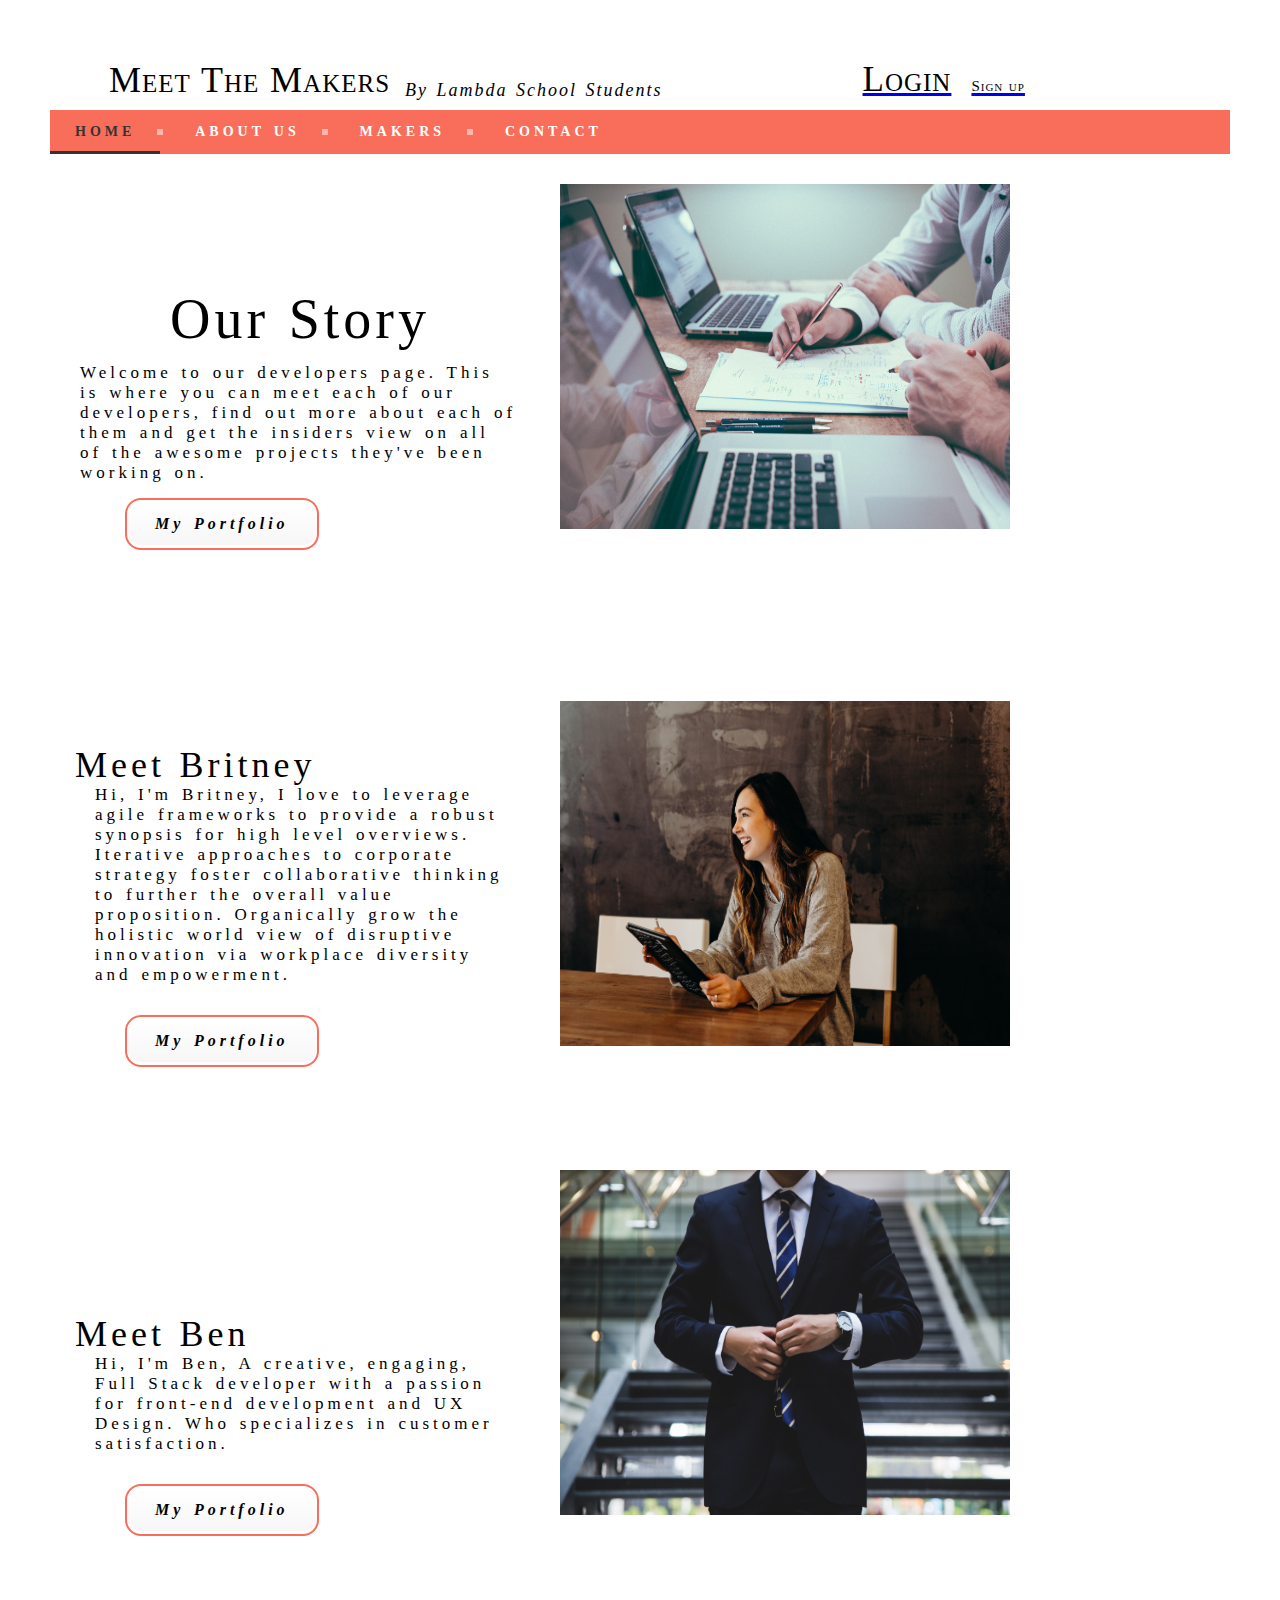
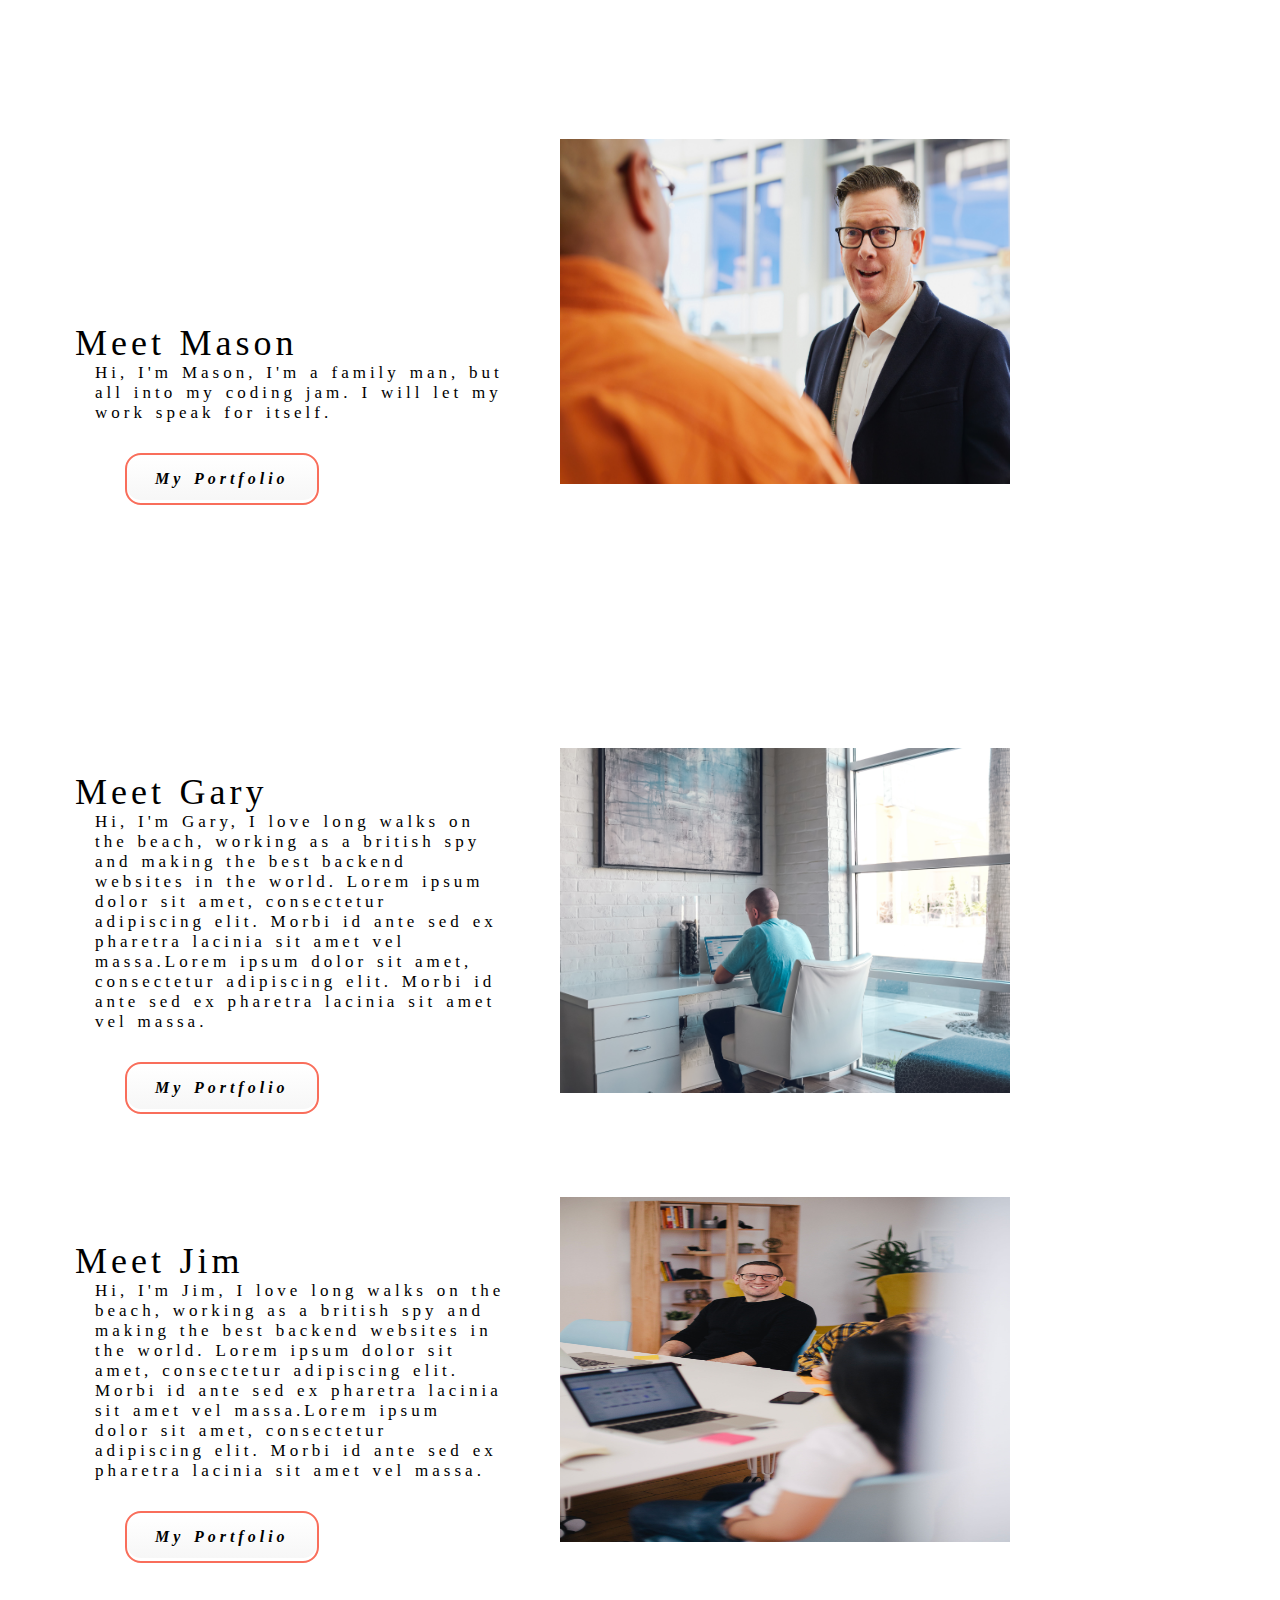
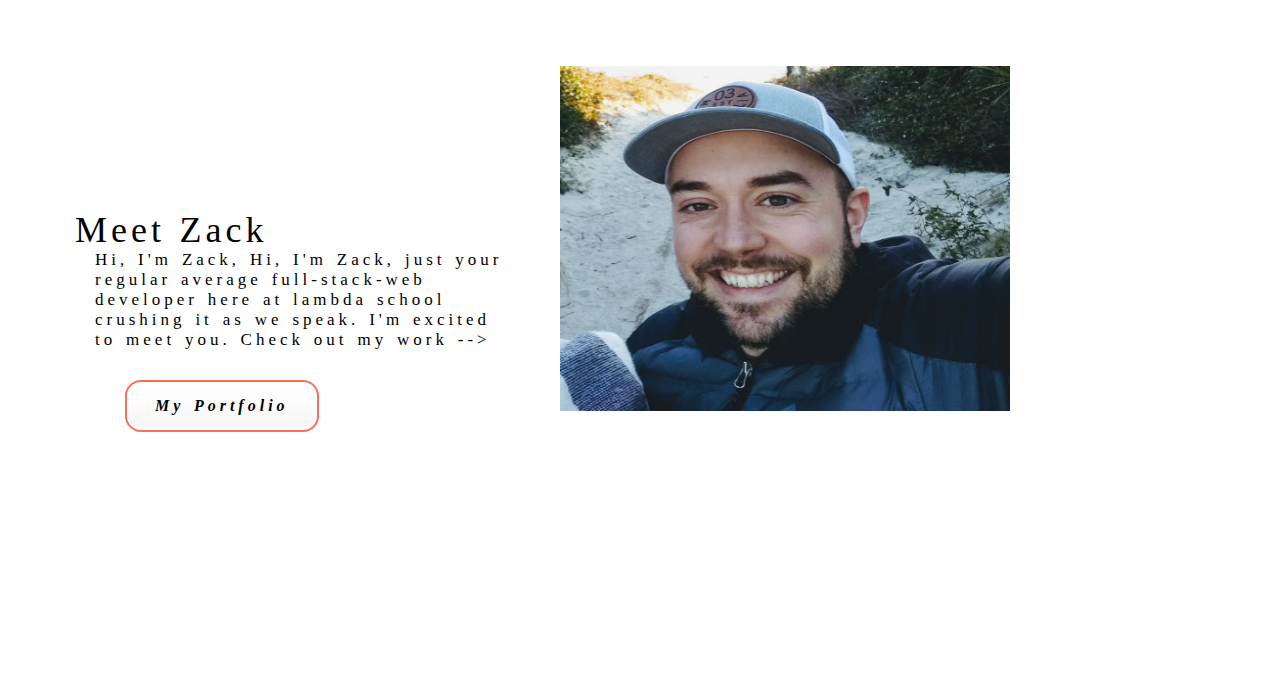
==== commit 5e323416: "added images, removed images, updated content in all the areas possible. Added github links for all " ====
--- a/makers.html
+++ b/makers.html
@@ -33,7 +33,7 @@
         <div class="makers-intro">
             <div class="inside-content">
                 <h1>Our story</h1>
-                <p>Welcome to our developers page. This is where you can meet each of our developers, find out more about each of them and get the insiders view on all of the awesome projects they've been working on. Lorem ipsum dolor sit amet, consectetur adipiscing elit. Morbi id ante sed ex pharetra lacinia sit amet vel massa. Donec facilisis laoreet nulla eu bibendum. Donec ut ex risus. Fusce lorem lectus, pharetra pretium massa et, hendrerit vestibulum odio lorem ipsum dolor sit amet.</p>
+                <p>Welcome to our developers page. This is where you can meet each of our developers, find out more about each of them and get the insiders view on all of the awesome projects they've been working on.</p>
                 <a href="#" class="makersbutton">My Portfolio</a>
             </div>
             <img src="img/helloquence-5fNmWej4tAA-unsplash.jpg" alt="Team image" />
@@ -42,8 +42,8 @@
         <div class="maker-content">
             <div class="inside-content">
                 <h2>Meet Britney</h2>
-                <p>Hi, I'm Britney, I love long walks on the beach, working as a british spy and making the best backend websites in the world. Lorem ipsum dolor sit amet, consectetur adipiscing elit. Morbi id ante sed ex pharetra lacinia sit amet vel massa.Lorem ipsum dolor sit amet, consectetur adipiscing elit. Morbi id ante sed ex pharetra lacinia sit amet vel massa.</p>
-                <a href="#" class="makersbutton">My Portfolio</a>
+                <p>Hi, I'm Britney, I love to leverage agile frameworks to provide a robust synopsis for high level overviews. Iterative approaches to corporate strategy foster collaborative thinking to further the overall value proposition. Organically grow the holistic world view of disruptive innovation via workplace diversity and empowerment.</p>
+                <a href="https://github.com/BritneyParkerson" class="makersbutton">My Portfolio</a>
             </div>
             <img src="img/brooke-cagle-JBwcenOuRCg-unsplash.jpg" alt="Team image" />
         </div>
@@ -51,8 +51,9 @@
         <div class="maker-content">
             <div class="inside-content">
                 <h2>Meet Ben</h2>
-                <p>Hi, I'm Ben, I love long walks on the beach, working as a british spy and making the best backend websites in the world. Lorem ipsum dolor sit amet, consectetur adipiscing elit. Morbi id ante sed ex pharetra lacinia sit amet vel massa.Lorem ipsum dolor sit amet, consectetur adipiscing elit. Morbi id ante sed ex pharetra lacinia sit amet vel massa.</p>
-                <a href="#" class="makersbutton">Check Out - Portfolio</a>
+                <p>Hi, I'm Ben, A creative, engaging, Full Stack developer with a passion for front-end development and UX Design. Who specializes in customer satisfaction.
+                </p>
+                <a href="https://github.com/bkoehler2016" class="makersbutton">My Portfolio</a>
             </div>
             <img src="img/hunters-race-MYbhN8KaaEc-unsplash.jpg" alt="Team image" />
         </div>
@@ -60,8 +61,8 @@
         <div class="maker-content">
             <div class="inside-content">
                 <h2>Meet Mason</h2>
-                <p>Hi, I'm Mason, I love long walks on the beach, working as a british spy and making the best backend websites in the world. Lorem ipsum dolor sit amet, consectetur adipiscing elit. Morbi id ante sed ex pharetra lacinia sit amet vel massa.Lorem ipsum dolor sit amet, consectetur adipiscing elit. Morbi id ante sed ex pharetra lacinia sit amet vel massa.</p>
-                <a href="#" class="makersbutton">My Portfolio</a>
+                <p>Hi, I'm Mason, I'm a family man, but all into my coding jam. I will let my work speak for itself. </p>
+                <a href="https://github.com/Developer3027" class="makersbutton">My Portfolio</a>
             </div>
             <img src="img/linkedin-sales-navigator-Xo65s4yhRSo-unsplash.jpg" alt="Team image" />
         </div>
@@ -87,10 +88,10 @@
         <div class="maker-content">
             <div class="inside-content">
                 <h2>Meet Zack</h2>
-                <p>Hi, I'm Zack, I love long walks on the beach, working as a british spy and making the best backend websites in the world. Lorem ipsum dolor sit amet, consectetur adipiscing elit. Morbi id ante sed ex pharetra lacinia sit amet vel massa.Lorem ipsum dolor sit amet, consectetur adipiscing elit. Morbi id ante sed ex pharetra lacinia sit amet vel massa.</p>
+                <p>Hi, I'm Zack, Hi, I'm Zack, just your regular average full-stack-web developer here at lambda school crushing it as we speak. I'm excited to meet you. Check out my work --></p>
                 <a href="#" class="makersbutton">My Portfolio</a>
             </div>
-            <img src="img/johanna-buguet-u5L8EFY1RT4-unsplash.jpg" alt="Team image" />
+            <img src="img/zack.png" alt="Team image" />
         </div>
     </div>
 
--- a/css/index.css
+++ b/css/index.css
@@ -138,12 +138,13 @@
   font-size: 17px;
   letter-spacing: 4px;
   word-spacing: 1.6px;
+  line-height: 20px;
   color: #000000;
   font-weight: 400;
   text-decoration: none;
   font-style: normal;
   font-variant: normal;
-  text-transform: lowercase;
+  text-transform: none;
 }
 img {
   height: 100%;
@@ -165,7 +166,7 @@
   display: inline-block;
 }
 .introduction .intro h1 {
-  padding-left: 20px;
+  padding-left: 15px;
   padding-top: 50px;
   text-transform: capitalize;
   font-size: 55px;
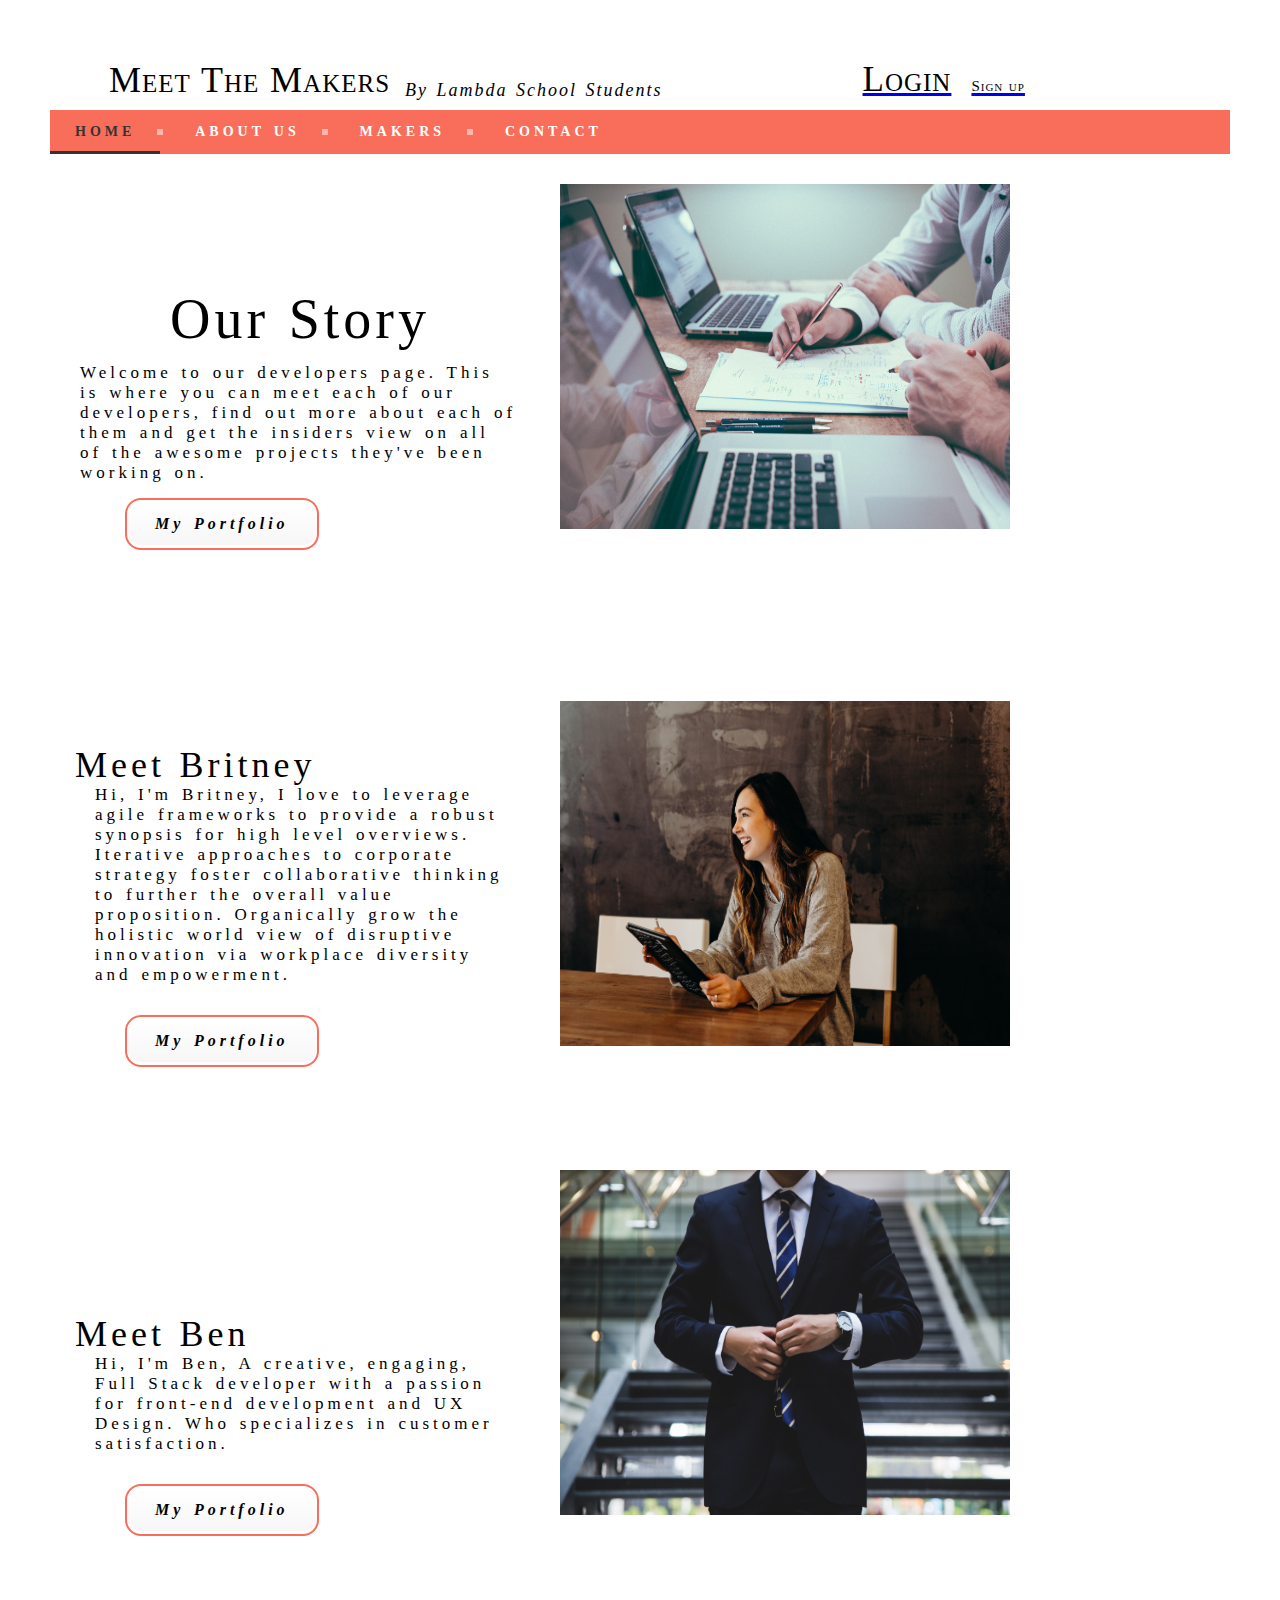
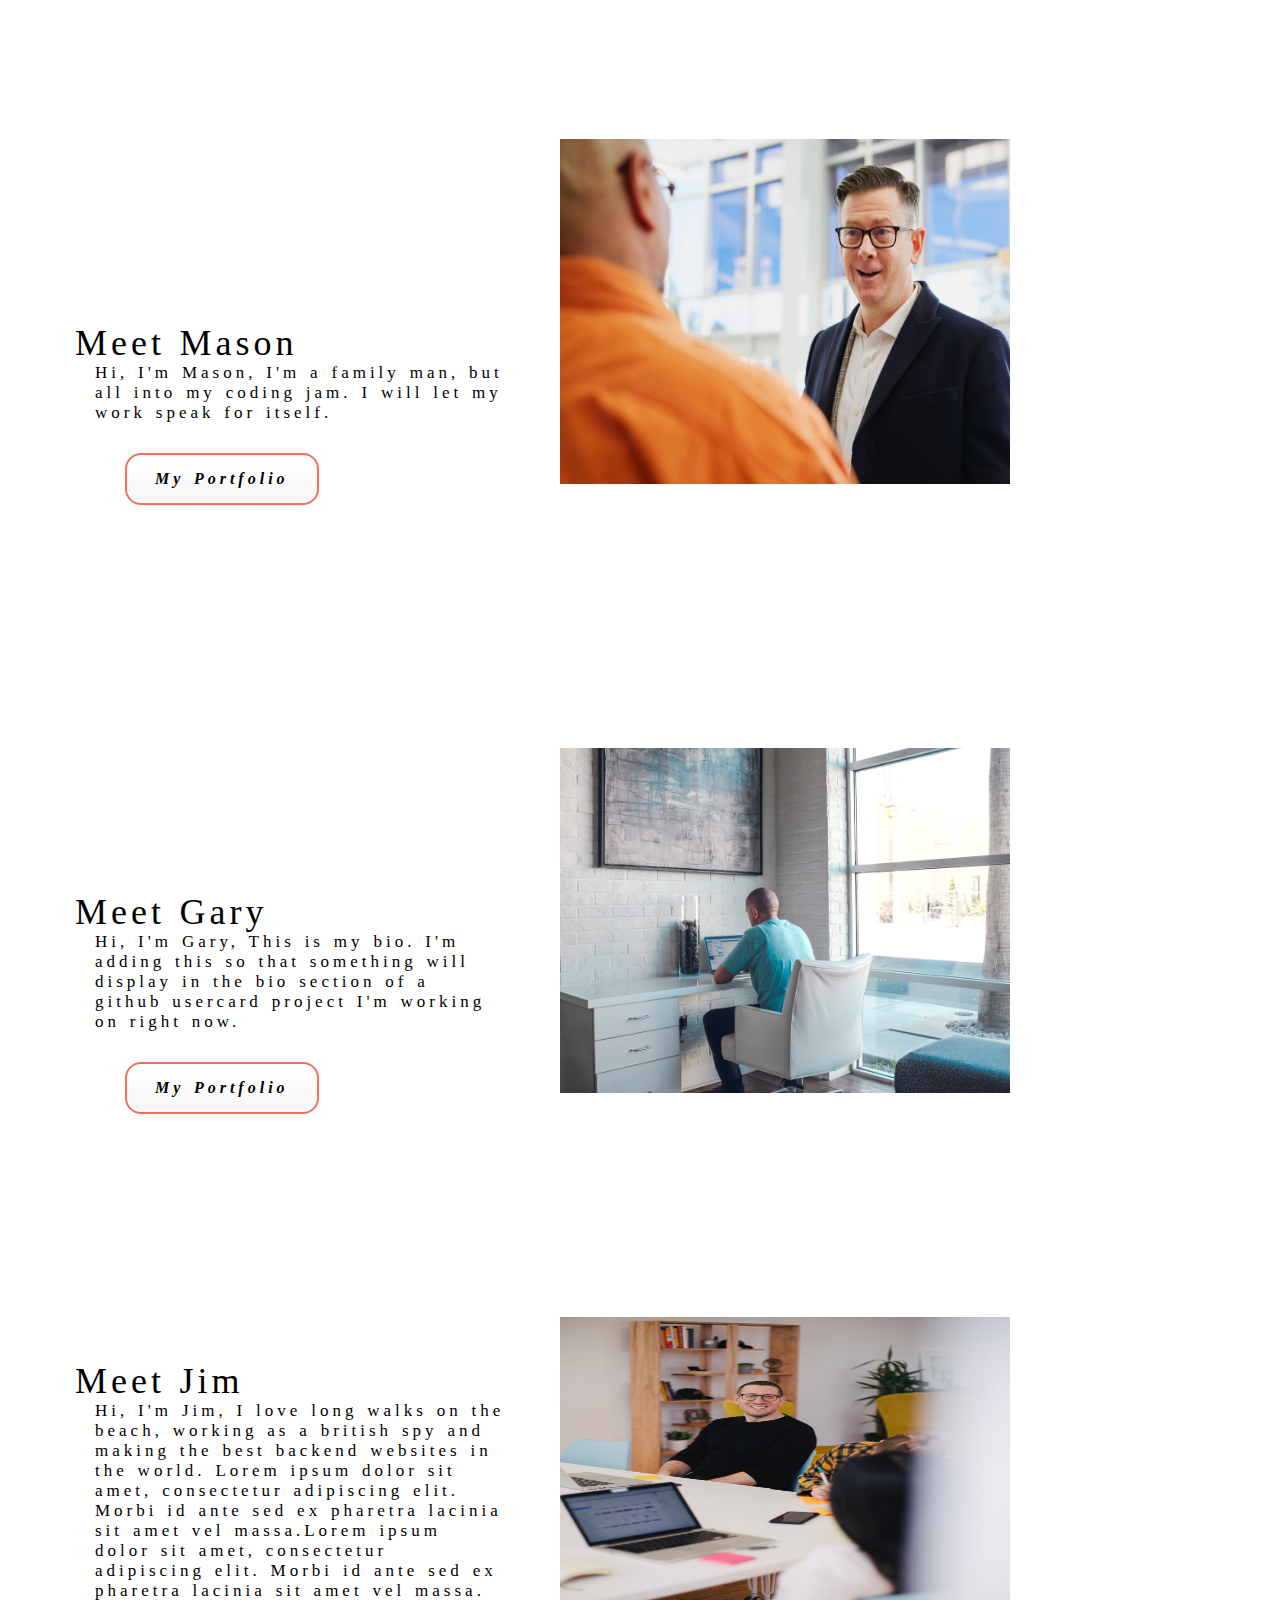
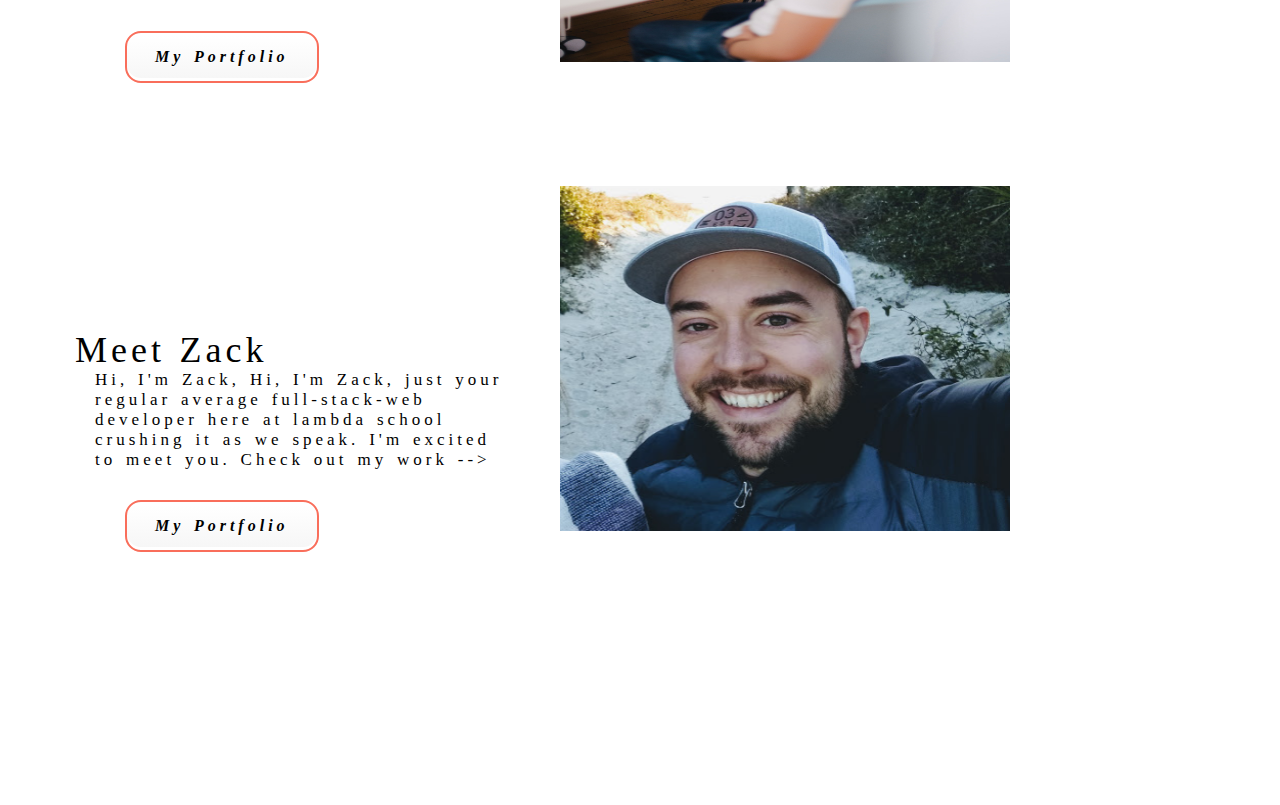
==== commit b6528ddb: "added gary's bio info and github link" ====
--- a/makers.html
+++ b/makers.html
@@ -70,8 +70,8 @@
         <div class="maker-content">
             <div class="inside-content">
                 <h2>Meet Gary</h2>
-                <p>Hi, I'm Gary, I love long walks on the beach, working as a british spy and making the best backend websites in the world. Lorem ipsum dolor sit amet, consectetur adipiscing elit. Morbi id ante sed ex pharetra lacinia sit amet vel massa.Lorem ipsum dolor sit amet, consectetur adipiscing elit. Morbi id ante sed ex pharetra lacinia sit amet vel massa.</p>
-                <a href="#" class="makersbutton">My Portfolio</a>
+                <p>Hi, I'm Gary, This is my bio. I'm adding this so that something will display in the bio section of a github usercard project I'm working on right now.</p>
+                <a href="https://github.com/garybot" class="makersbutton">My Portfolio</a>
             </div>
             <img src="img/neonbrand-I1AtHM9a5RA-unsplash.jpg" alt="Team image" />
         </div>
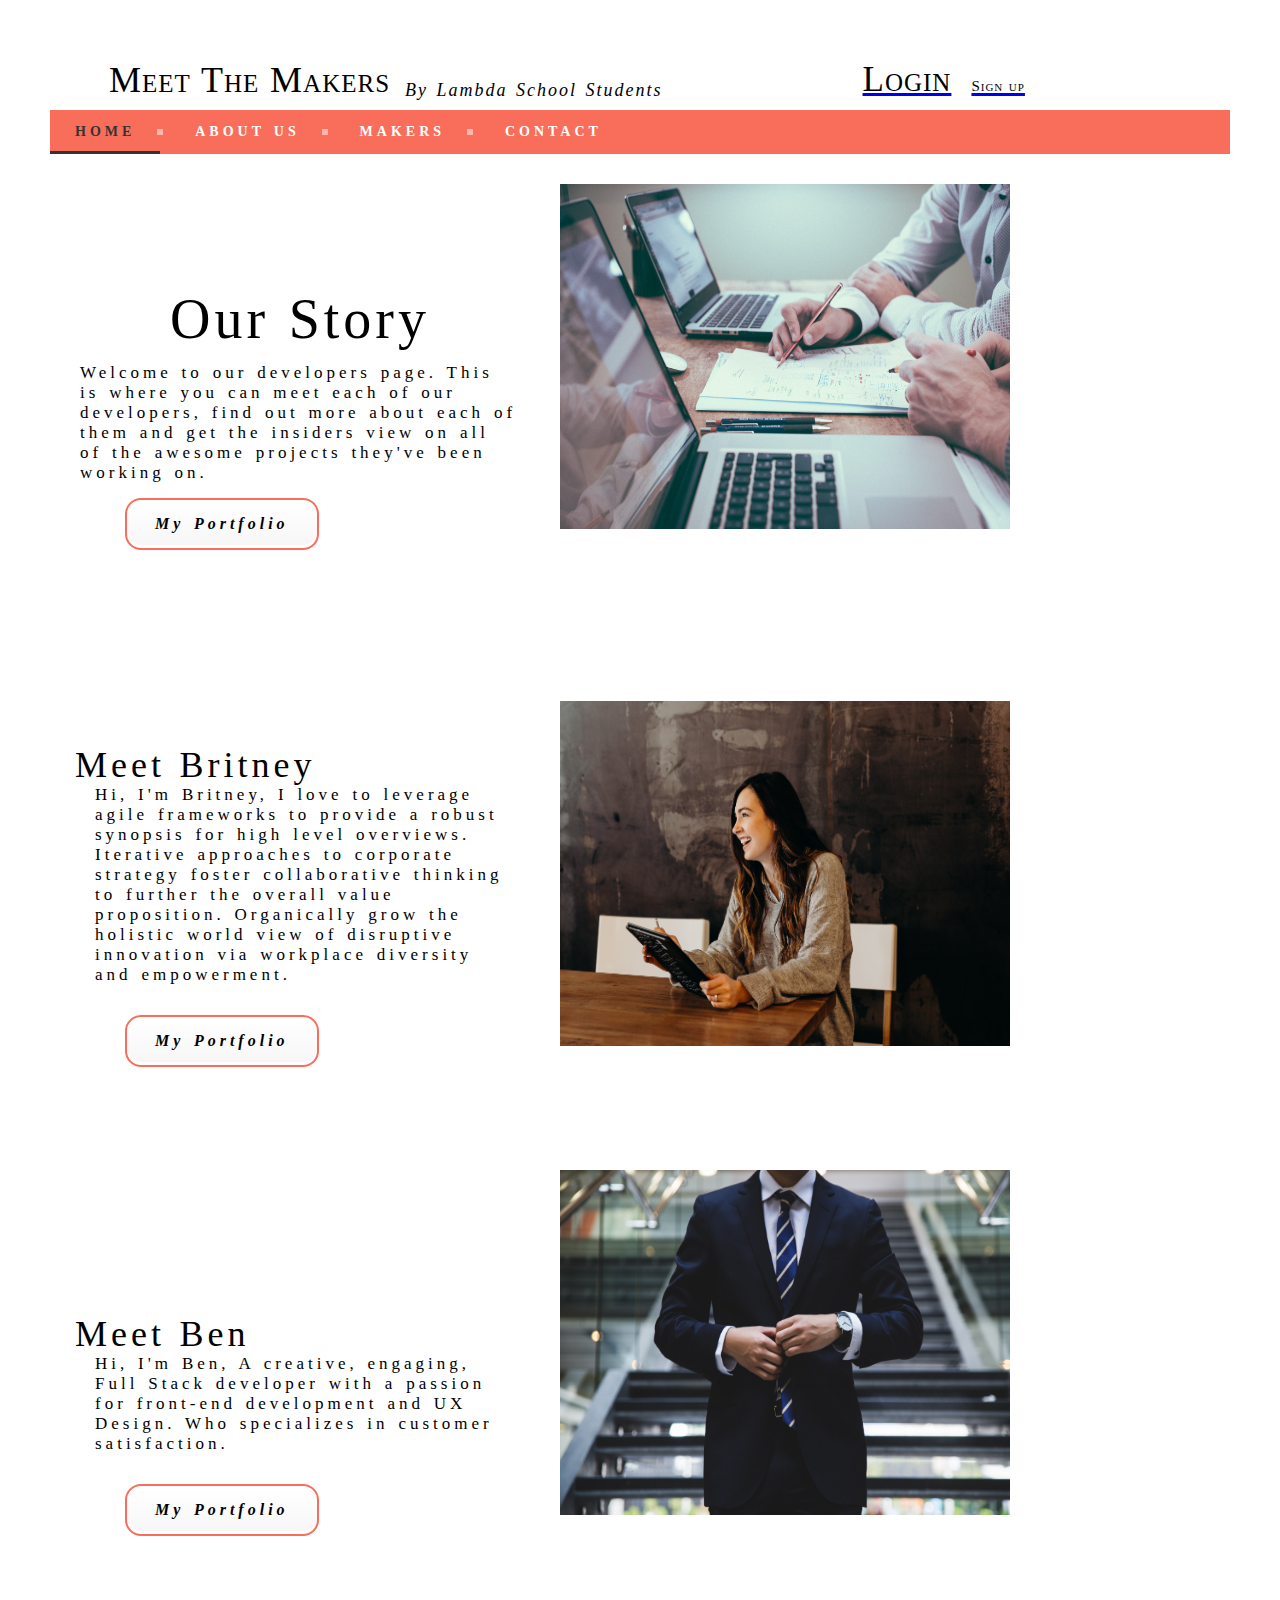
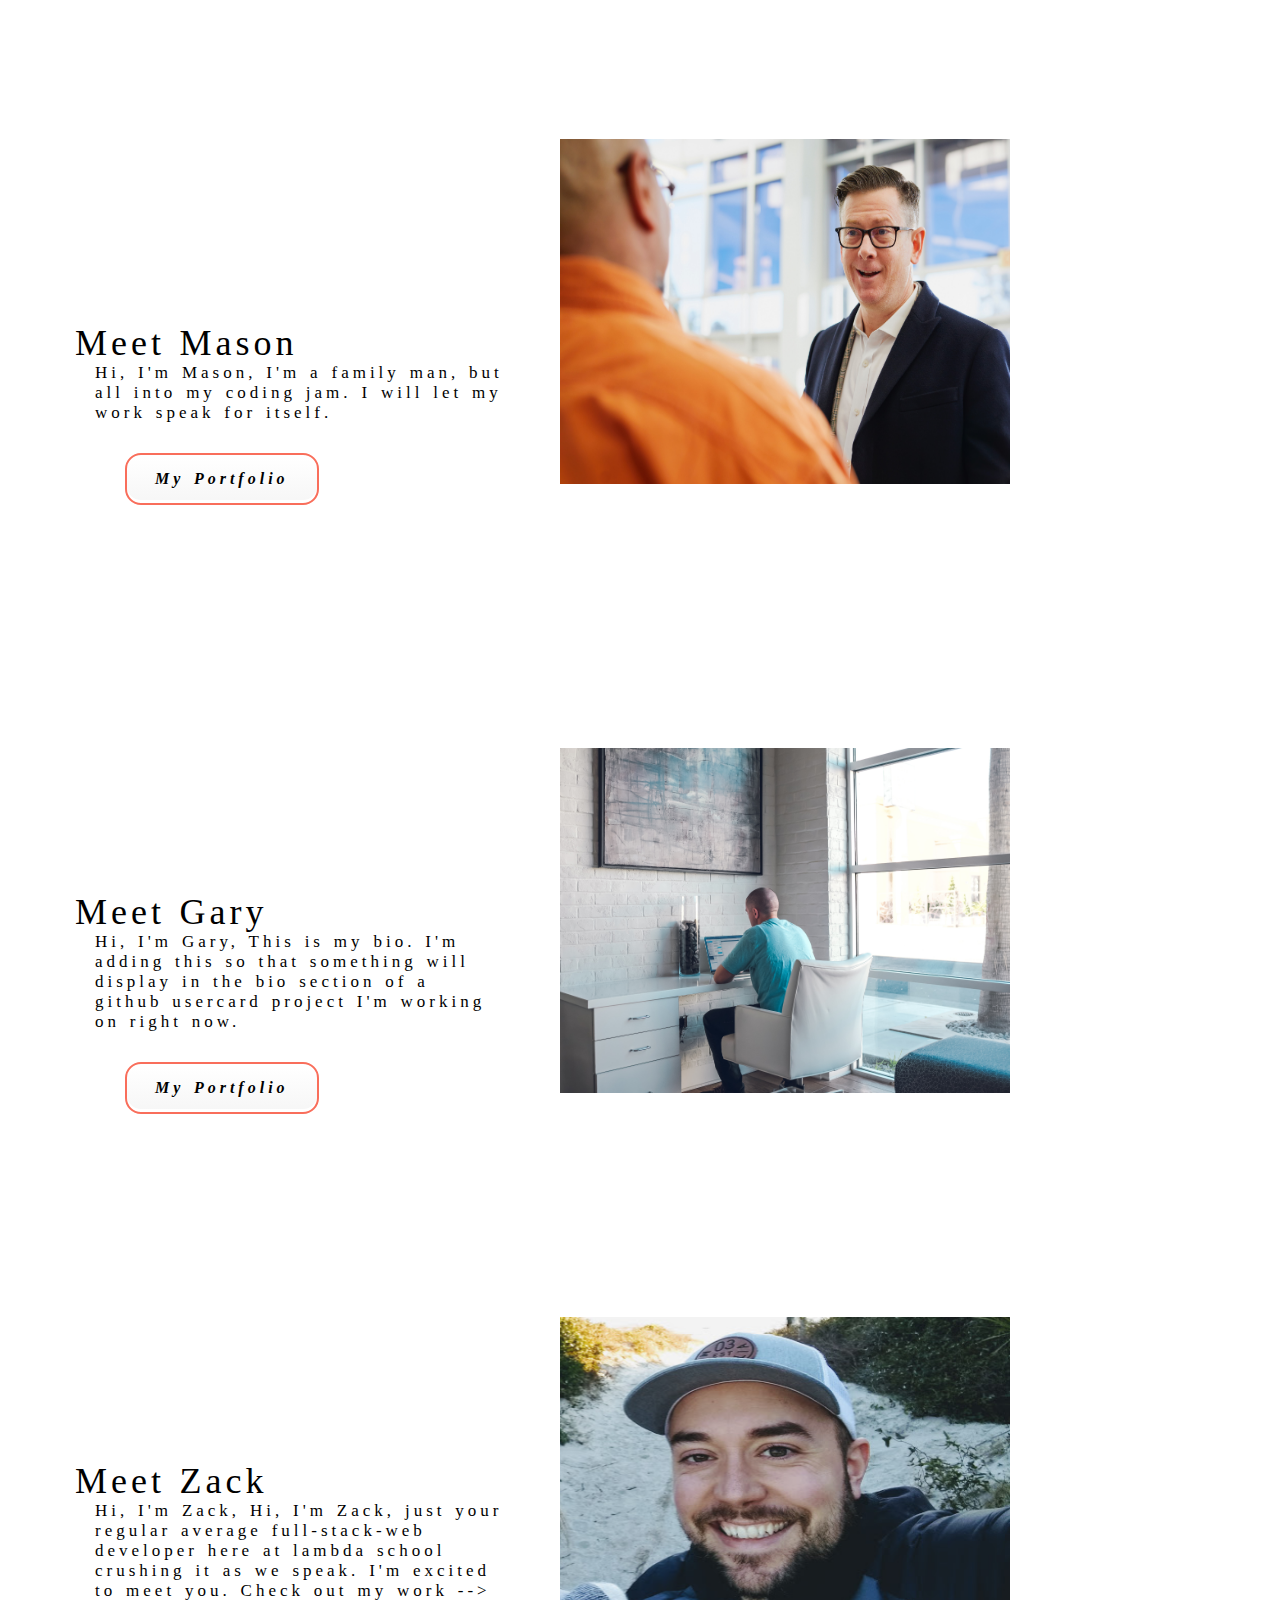
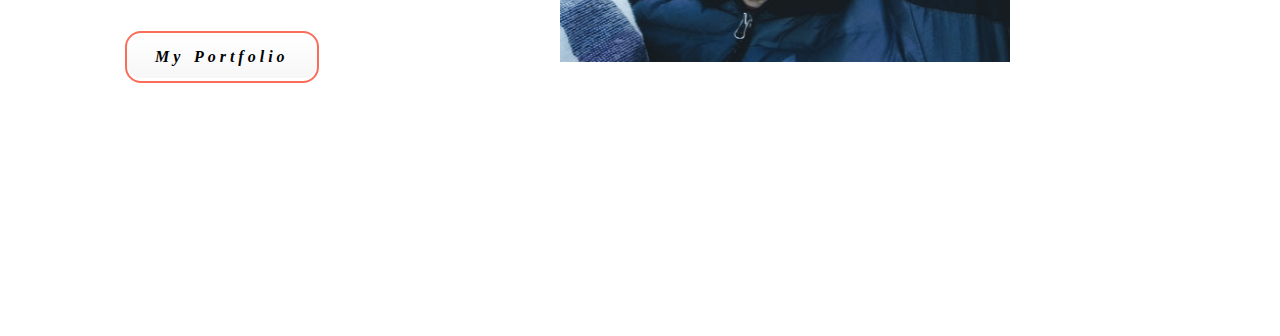
==== commit 621bd59a: "I took out the extyra filler profile -- five -- in makers.html, I'll keep this in the code as a futu" ====
--- a/makers.html
+++ b/makers.html
@@ -76,14 +76,14 @@
             <img src="img/neonbrand-I1AtHM9a5RA-unsplash.jpg" alt="Team image" />
         </div>
         <!--Five -->
-        <div class="maker-content">
+        <!-- <div class="maker-content">
             <div class="inside-content">
                 <h2>Meet Jim</h2>
                 <p>Hi, I'm Jim, I love long walks on the beach, working as a british spy and making the best backend websites in the world. Lorem ipsum dolor sit amet, consectetur adipiscing elit. Morbi id ante sed ex pharetra lacinia sit amet vel massa.Lorem ipsum dolor sit amet, consectetur adipiscing elit. Morbi id ante sed ex pharetra lacinia sit amet vel massa.</p>
                 <a href="#" class="makersbutton">My Portfolio</a>
             </div>
             <img src="img/you-x-ventures-ZJlfUi5rTDU-unsplash.jpg" alt="Team image" />
-        </div>
+        </div> -->
         <!--Six -->
         <div class="maker-content">
             <div class="inside-content">
